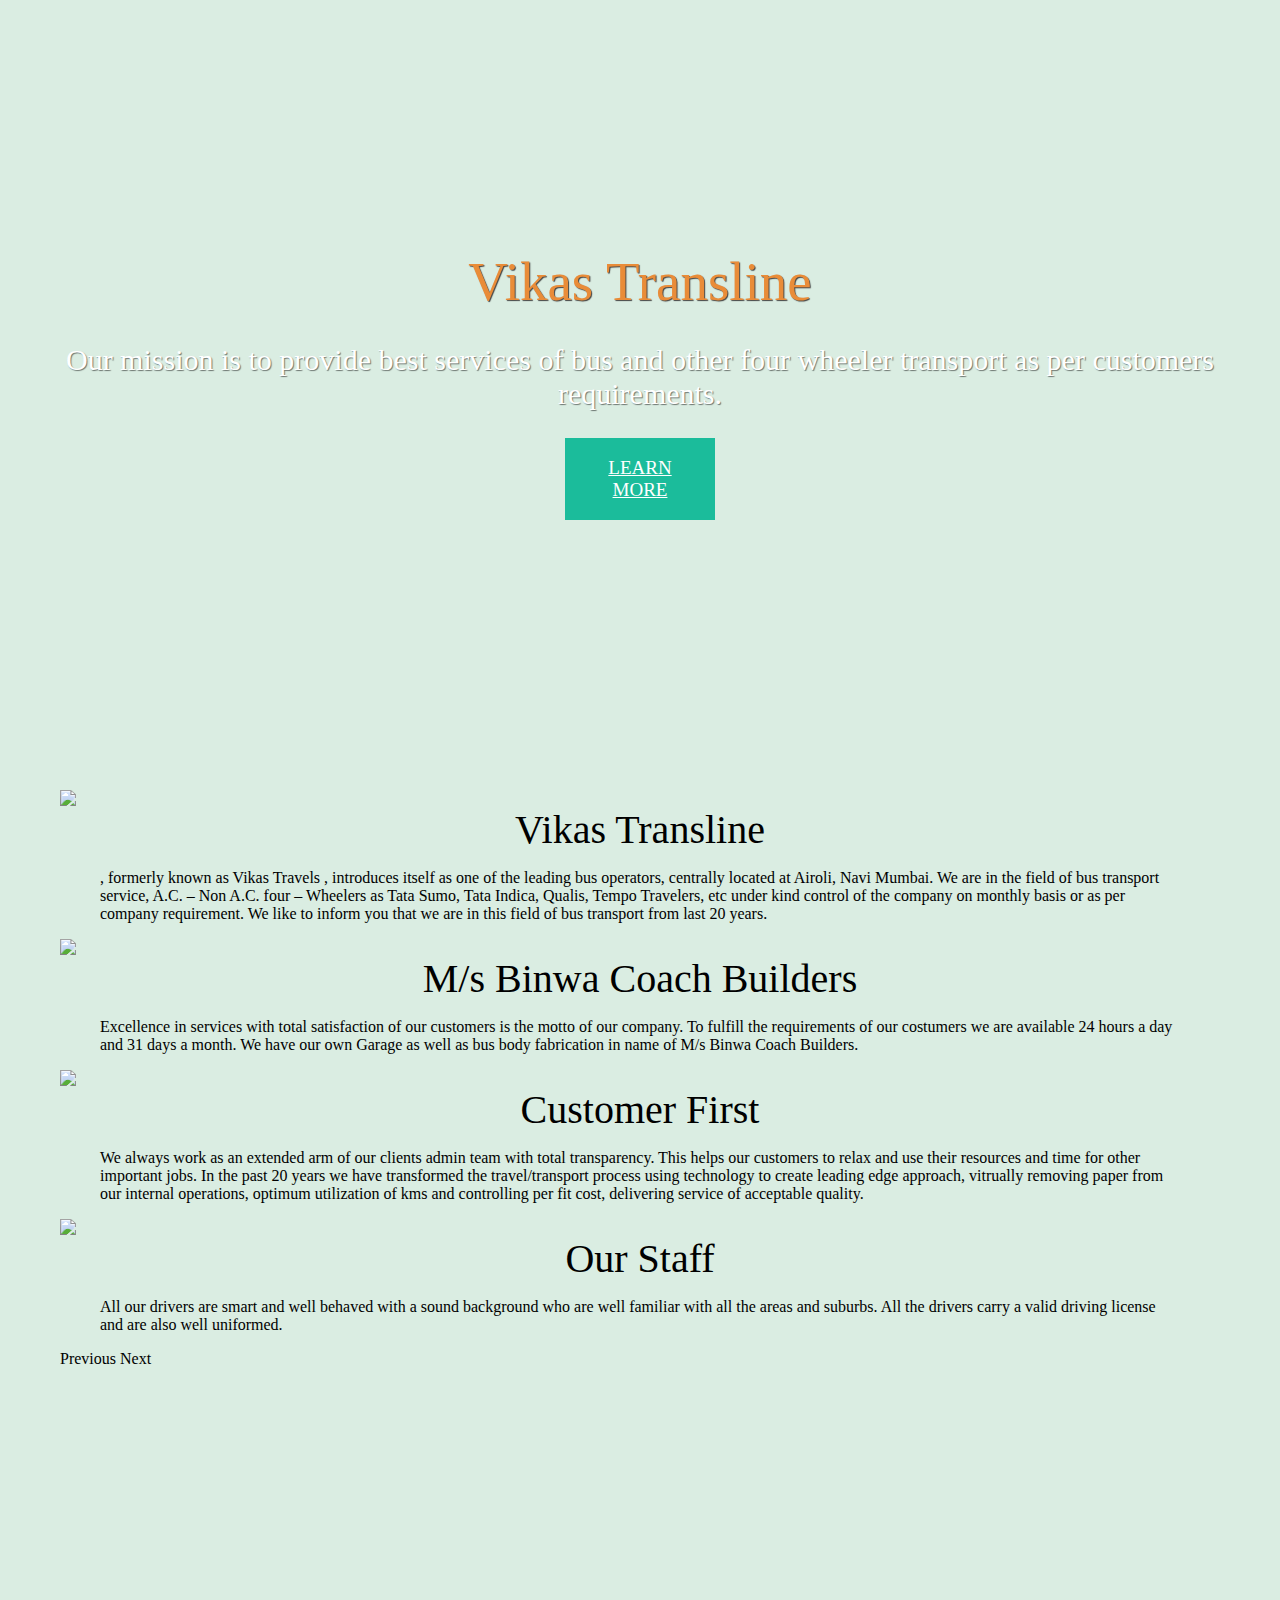
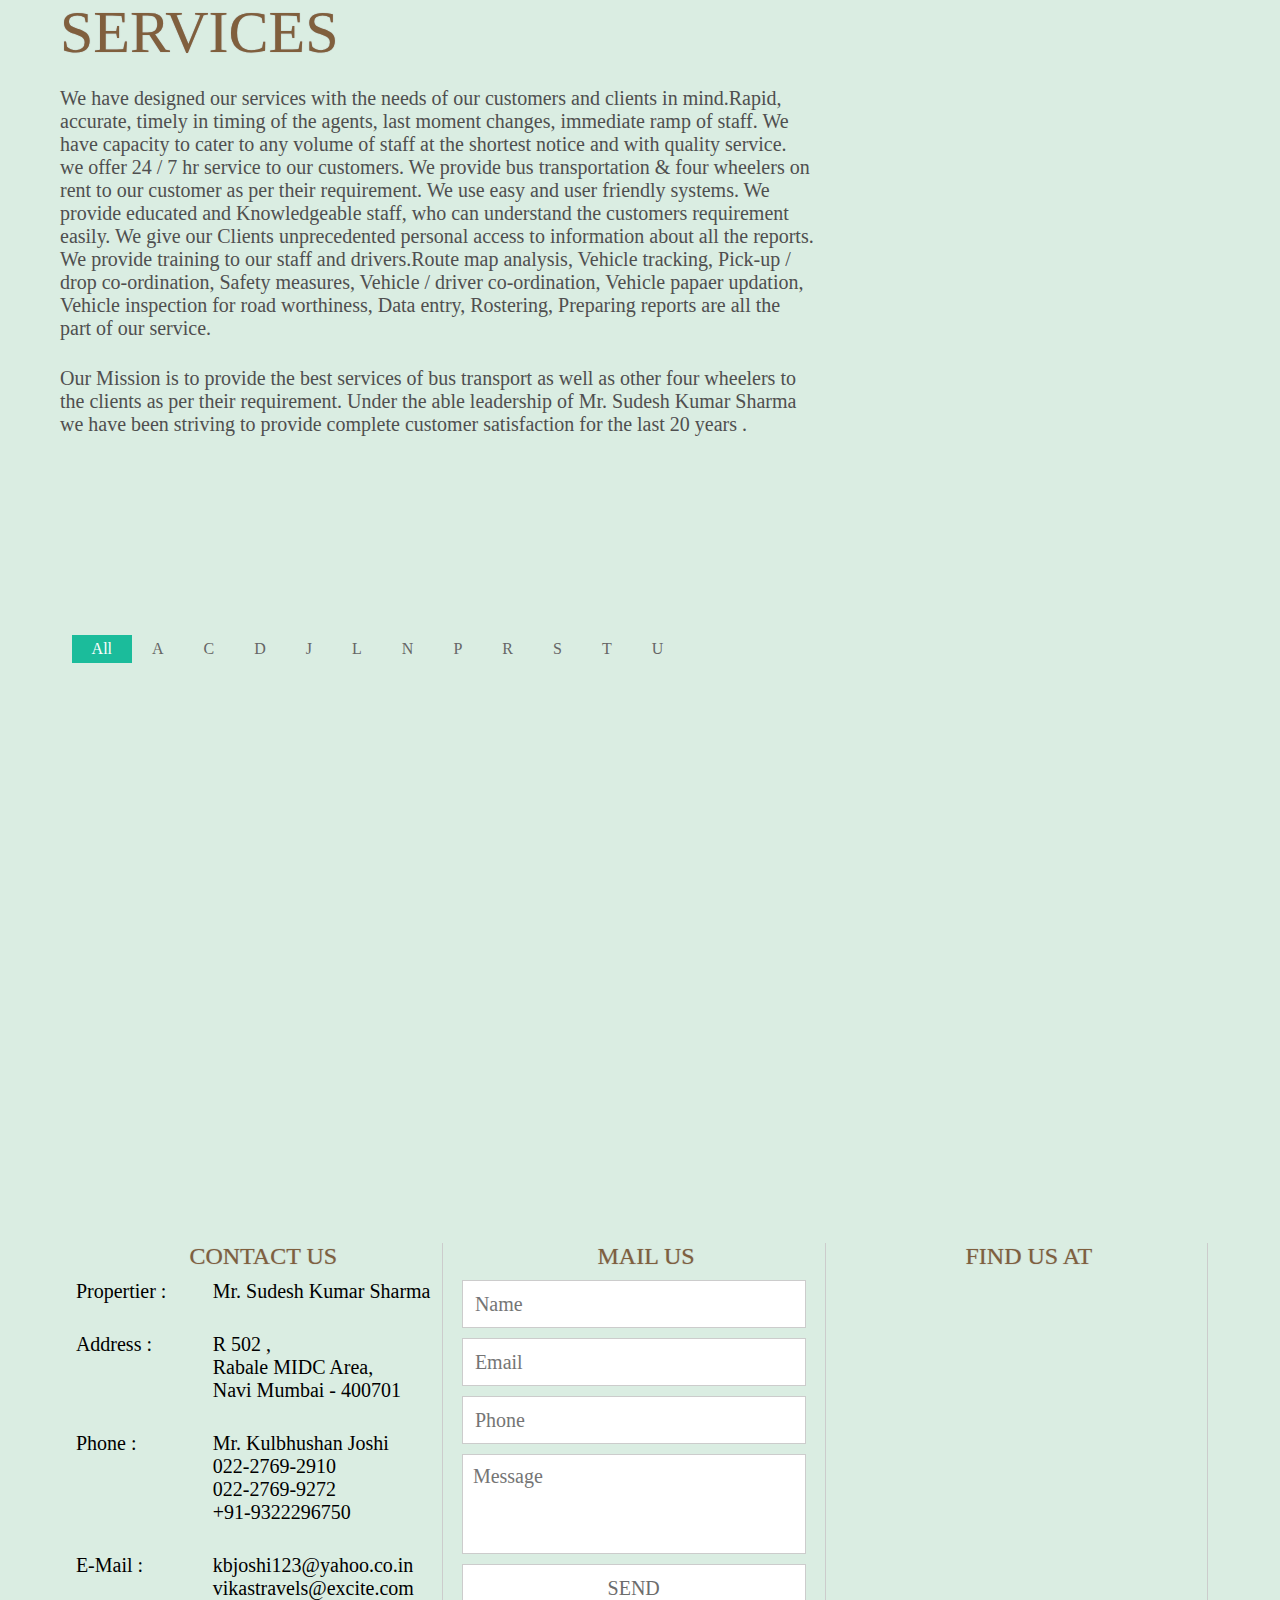
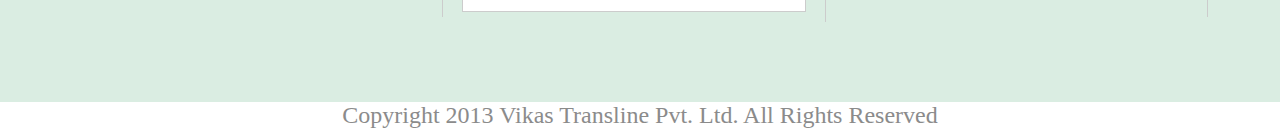
==== index.html @ edf6d60e "header changes" ====
<html lang="en">
<head>
	<meta http-equiv="Content-Type" content="text/html; charset=utf-8" />
		<title>Vikas Transline</title>
		<link rel="stylesheet" type="text/css" href="css/style.css"/>
		
		<!-- LOADING CSS -->
		<link rel="shortcut icon" href="img/logo.gif">       
		<link rel="stylesheet" type="text/css" href="css/demo.css" />
		<link rel="stylesheet" type="text/css" href="css/style_slider.css" />
		<link rel="stylesheet" type="text/css" href="css/custom.css" />

		<!-- LOADING JS -->
		<script type="text/javascript" src="js/jquery-1.10.2.min.js"></script>
		<script type="text/javascript" src="js/modernizr.custom.79639.js"></script>
		<noscript>
		<link rel="stylesheet" type="text/css" href="css/styleNoJS.css" />
		</noscript>
		<script type="text/javascript" src="js/jquery.easing.min.js"></script>	
		<script type="text/javascript" src="js/jquery.mixitup.min.js"></script>
	       	<script> 
			// <!----- JQUERY FOR SLIDING NAVIGATION --->   
			$(document).ready(function() {
				$('#header nav a').click(function () {
					$('#header nav a.active').removeClass('active');
					$(this).addClass('active');
				});
			  $('a[href*=#]').each(function() {
			    if (location.pathname.replace(/^\//,'') == this.pathname.replace(/^\//,'')
			    && location.hostname == this.hostname
			    && this.hash.replace(/#/,'') ) {
			      var $targetId = $(this.hash), $targetAnchor = $('[name=' + this.hash.slice(1) +']');
			      var $target = $targetId.length ? $targetId : $targetAnchor.length ? $targetAnchor : false;
			       if ($target) {
			         var targetOffset = $target.offset().top;

			 // JQUERY CLICK FUNCTION REMOVE AND ADD CLASS "ACTIVE" + SCROLL TO THE #DIV
			         $(this).click(function() {
			            $("#nav li a").removeClass("active");
			            $(this).addClass('active');
			           $('html, body').animate({scrollTop: targetOffset}, 1000);
			           return false;
			         });
			      }
			    }
			  });
			});
		</script>
	      	
	      	<script type="text/javascript">
			$(function () {	
				var filterList = {
					init: function () {
						// MixItUp plugin
						// http://mixitup.io
						$('#portfoliolist').mixitup({
							targetSelector: '.portfolio',
							filterSelector: '.filter',
							effects: ['fade'],
							easing: 'snap',
							// call the hover effect
							onMixEnd: filterList.hoverEffect()
						});				
					},
					hoverEffect: function () {
						// Simple parallax effect
						$('#portfoliolist .portfolio').hover(
							function () {
								$(this).find('.label').stop().animate({bottom: 0}, 200, 'easeOutQuad');
								$(this).find('img').stop().animate({top: -30}, 500, 'easeOutQuad');				
							},
							function () {
								$(this).find('.label').stop().animate({bottom: -50}, 200, 'easeInQuad');
								$(this).find('img').stop().animate({top: 0}, 300, 'easeOutQuad');
							}		
						);				
					}
				};
				// Run the show!
				filterList.init();		
			});	
		</script>
		<script type="text/javascript">
		$('document').ready(function($) {
		  $(window).scroll(function () { 
		  	console.log('scrolltop');
				    if ($(this).scrollTop() < 600) {
				      $('#header').hide();
				    } else {
				      $('#header').fadeIn('fast');
				    }
				  });
		});
		</script>

</head>

<body>
<header id="header">	 
	<nav id="nav">
	    <ul>
	    <li><a href="#slide1" title="Home" >HOME</li>
	    <li><a href="#slide2" title="About Us" >ABOUT</a></li>
	    <li><a href="#slide3" title="Services">SERVICES</a></li>
	    <li><a href="#slide4" title="Our Clients">OUR CLIENTS</a></li>
	    <li><a href="#copyright" title="Contact Us">CONTACT US</a></li>
	    </ul>
	</nav>

	<div id="follow"><a href="https://www.facebook.com/h2omollo" target="_blank"><img src="img/facebook-4-32.png"/></a>
		<a href="https://www.twitter.com/h2omowater" target="_blank"><img src="img/twitter-4-32.png"/></a>
		<a href="http://www.instagram.com/h2omowater" target="_blank"><img src="img/instagram-4-32.png"/></a>
	</div>
	
	</header>
	<div id="slide1">
		<div class="content">
			<div class="text">
			<h1>Vikas Transline</h1>
			<p>Our mission is to provide best services of bus and other four wheeler transport as per customers requirements.</p>
			<a href="#" class="da-link">Learn more</a>
			<a href="#slide2" class="scroll"><span class="da-img"> </span> </a>			
			</div>
		</div> 
    </div> 
	
	<div id="slide2">
		<div class="content">
		            <div id="slider" class="sl-slider-wrapper">

				<div class="sl-slider">
				
					<div class="sl-slide bg-1" data-orientation="horizontal" data-slice1-rotation="-25" data-slice2-rotation="-25" data-slice1-scale="2" data-slice2-scale="2">
						<div class="sl-slide-inner">
							<div class="deco"><img src="img/slides/1.jpg"></div>
							<h2>Vikas Transline</h2>
							<blockquote><p>, formerly known as Vikas Travels , introduces itself as one of the leading bus operators, centrally located at Airoli, Navi Mumbai. We are in the field of bus transport service, A.C. – Non A.C. four – Wheelers as Tata Sumo, Tata Indica, Qualis, Tempo Travelers, etc under kind control of the company on monthly basis or as per company requirement. We like to inform you that we are in this field of bus transport from last 20 years.</p></blockquote>
						</div>
					</div>
					
					<div class="sl-slide bg-2" data-orientation="vertical" data-slice1-rotation="10" data-slice2-rotation="-15" data-slice1-scale="1.5" data-slice2-scale="1.5">
						<div class="sl-slide-inner">
							<div class="deco"><img src="img/slides/2.jpg"></div>
							<h2>M/s Binwa Coach Builders</h2>
							<blockquote><p>Excellence in services with total satisfaction of our customers is the motto of our company. To fulfill the requirements of our costumers we are available 24 hours a day and 31 days a month. We have our own Garage as well as bus body fabrication in name of M/s Binwa Coach Builders.</p></blockquote>
						</div>
					</div>
					
					<div class="sl-slide bg-3" data-orientation="horizontal" data-slice1-rotation="3" data-slice2-rotation="3" data-slice1-scale="2" data-slice2-scale="1">
						<div class="sl-slide-inner">
							<div class="deco"><img src="img/slides/3.jpg"></div>
							<h2>Customer First</h2>
							<blockquote><p>We always work as an extended arm of our clients admin team with total transparency. This helps our customers to relax and use their resources and time for other important jobs. In the past 20 years we have transformed the travel/transport process using technology to create leading edge approach, vitrually removing paper from our internal operations, optimum utilization of kms and controlling per fit cost, delivering service of acceptable quality.</p></blockquote>
						</div>
					</div>
					
					<div class="sl-slide bg-4" data-orientation="vertical" data-slice1-rotation="-5" data-slice2-rotation="25" data-slice1-scale="2" data-slice2-scale="1">
						<div class="sl-slide-inner">
							<div class="deco"><img src="img/slides/4.jpg"></div>
							<h2>Our Staff</h2>
							<blockquote><p>All our drivers are smart and well behaved with a sound background who are well familiar with all the areas and suburbs. All the drivers carry a valid driving license and are also well uniformed.</p></blockquote>
						</div>
					</div>
					
				</div><!-- /sl-slider -->
				
				<nav id="nav-arrows" class="nav-arrows">
					<span class="nav-arrow-prev">Previous</span>
					<span class="nav-arrow-next">Next</span>
				</nav>

				<nav id="nav-dots" class="nav-dots">
					<span class="nav-dot-current"></span>
					<span></span>
					<span></span>
					<span></span>
				</nav>

			</div><!-- /slider-wrapper -->	   	

		</div> 
		<a href="#slide3" class="scroll"><span class="da-img down-link"> </span> </a>
	</div>	
	
	<div id="slide3">
		<div class="content">
			<div class="text">
				<h2>SERVICES</h2>
				<p>We have designed our services with the needs of our customers and clients in mind.Rapid, accurate, timely in timing of the agents, last moment changes, immediate ramp of staff. We have capacity to cater to any volume of staff at the shortest notice and with quality service. we offer 24 / 7 hr service to our customers. We provide bus transportation & four wheelers on rent to our customer as per their requirement. We use easy and user friendly systems. We provide educated and Knowledgeable staff, who can understand the customers requirement easily. We give our Clients unprecedented personal access to information about all the reports. We provide training to our staff and drivers.Route map analysis, Vehicle tracking, Pick-up / drop co-ordination, Safety measures, Vehicle / driver co-ordination, Vehicle papaer updation, Vehicle inspection for road worthiness, Data entry, Rostering, Preparing reports are all the part of our service. 
				</p>
				<p>Our Mission is to provide the best services of bus transport as well as other four wheelers to the clients as per their requirement. Under the able leadership of Mr. Sudesh Kumar Sharma we have been striving to provide complete customer satisfaction for the last 20 years . 
				</p>
			</div>
              	   	<div class="image">
			</div>
    </div> 
    		<a href="#slide4" class="scroll"><span class="da-img down-link"> </span> </a>
	</div>
	
	<div id="slide4">
		<div class="content">
			<ul id="filters" class="clearfix">
				<li><span class="filter active" data-filter="A C D J L N P R S T U">All</span></li>
				<li><span class="filter" data-filter="A">A</span></li>
				<li><span class="filter" data-filter="C">C</span></li>
				<li><span class="filter" data-filter="D">D</span></li>
				<li><span class="filter" data-filter="J">J</span></li>
				<li><span class="filter" data-filter="L">L</span></li>
				<li><span class="filter" data-filter="N">N</span></li>
				<li><span class="filter" data-filter="P">P</span></li>
				<li><span class="filter" data-filter="R">R</span></li>
				<li><span class="filter" data-filter="S">S</span></li>
				<li><span class="filter" data-filter="T">T</span></li>
				<li><span class="filter" data-filter="U">U</span></li>
			</ul>
			<div id="portfoliolist">
				<div class="portfolio A" data-cat="A">
					<div class="portfolio-wrapper">						<img src="img/logo/4.jpg" alt="" />
						<div class="label">
							<div class="label-text">
								<a class="text-title">ANS Soft Technologies Pvt. Ltd.</a>
								<span class="text-category">Mahape</span>	
							</div>
							<div class="label-bg"></div>
						</div>
					</div>
				</div>
				<div class="portfolio C" data-cat="C">
					<div class="portfolio-wrapper">			
						<img src="img/logo/coromandel.jpg" alt="" />
						<div class="label">
							<div class="label-text">
								<a class="text-title">Coromandel Fertiliser Ltd.</a>
								<span class="text-category">Mahape</span>	
							</div>
							<div class="label-bg"></div>
						</div>
					</div>
				</div>
				<div class="portfolio C" data-cat="C">
					<div class="portfolio-wrapper">			
						<img src="img/logo/color.jpg" alt="" />
						<div class="label">
							<div class="label-text">
								<a class="text-title">Colour Chem. Ltd.</a>
								<span class="text-category">Thane</span>
							</div>
							<div class="label-bg"></div>
						</div>
					</div>
				</div>
				<div class="portfolio C" data-cat="C">
					<div class="portfolio-wrapper">			
						<img src="img/logo/caliber.jpg" alt="" />
						<div class="label">
							<div class="label-text">
								<a class="text-title">Calibar Point Ltd.</a>
								<span class="text-category">Mahape</span>	
							</div>
							<div class="label-bg"></div>
						</div>
					</div>
				</div>
				<div class="portfolio D" data-cat="D">
					<div class="portfolio-wrapper">			
						<img src="img/logo/dav.jpg" alt="" />
						<div class="label">
							<div class="label-text">
								<a class="text-title">D. A. V. Public School</a>
								<span class="text-category">Airoli</span>	
							</div>
							<div class="label-bg"></div>
						</div>
					</div>
				</div>
				<div class="portfolio D" data-cat="D">
					<div class="portfolio-wrapper">			
						<img src="img/logo/dav.jpg" alt="" />
						<div class="label">
							<div class="label-text">
								<a class="text-title">D. A. V. Public School</a>
								<span class="text-category">Mulund</span>	
							</div>
							<div class="label-bg"></div>
						</div>
					</div>
				</div>
				<div class="portfolio D" data-cat="D">
					<div class="portfolio-wrapper">			
						<img src="img/logo/dna.jpg" alt="" />
						<div class="label">
							<div class="label-text">
								<a class="text-title">DNA</a>
								<span class="text-category">Mahape</span>
							</div>
							<div class="label-bg"></div>
						</div>
					</div>
				</div>
				<div class="portfolio J" data-cat="J">
					<div class="portfolio-wrapper">			
						<img src="img/logo/jnpt.jpg" alt="" />
						<div class="label">
							<div class="label-text">
								<a class="text-title">JNPT</a>
								<span class="text-category">JNPT</span>
							</div>
							<div class="label-bg"></div>
						</div>
					</div>
				</div>
				<div class="portfolio L" data-cat="L">
					<div class="portfolio-wrapper">			
						<img src="img/logo/lt.jpg" alt="" />
						<div class="label">
							<div class="label-text">
								<a class="text-title">L & T Ltd.</a>
								<span class="text-category">Powai</span>
							</div>
							<div class="label-bg"></div>
						</div>
					</div>
				</div>
				<div class="portfolio N" data-cat="N">
					<div class="portfolio-wrapper">			
						<img src="img/logo/nelito.jpg" alt="" />
						<div class="label">
							<div class="label-text">
								<a class="text-title">Nelito Systems Ltd.</a>
								<span class="text-category">Nelito</span>
							</div>
							<div class="label-bg"></div>
						</div>
					</div>
				</div>
				<div class="portfolio P" data-cat="P">
					<div class="portfolio-wrapper">			
						<img src="img/logo/patni.jpg" alt="" />
						<div class="label">
							<div class="label-text">
								<a class="text-title">Patni Computer Systems Ltd.</a>
								<span class="text-category">Navi Mumbai</span>
							</div>
							<div class="label-bg"></div>
						</div>
					</div>
				</div>
				<div class="portfolio P" data-cat="P">
					<div class="portfolio-wrapper">			
						<img src="img/logo/patni.jpg" alt="" />
						<div class="label">
							<div class="label-text">
								<a class="text-title">Patni Computer Systems Ltd.</a>
								<span class="text-category">Seepz</span>
							</div>
							<div class="label-bg"></div>
						</div>
					</div>
				</div>
				<div class="portfolio P" data-cat="P">
					<div class="portfolio-wrapper">			
						<img src="img/logo/plastica.jpg" alt="" />
						<div class="label">
							<div class="label-text">
								<a class="text-title">Plastica Industries</a>
								<span class="text-category">Rabale</span>
							</div>
							<div class="label-bg"></div>
						</div>
					</div>
				</div>
				<div class="portfolio P" data-cat="P">
					<div class="portfolio-wrapper">			
						<img src="img/logo/panacea.jpg" alt="" />
						<div class="label">
							<div class="label-text">
								<a class="text-title">Panacea Biotec Ltd. “Grand”</a>
								<span class="text-category">Mahape</span>
							</div>
							<div class="label-bg"></div>
						</div>
					</div>
				</div>
				<div class="portfolio P" data-cat="P">
					<div class="portfolio-wrapper">			
						<img src="img/logo/piramal.jpg" alt="" />
						<div class="label">
							<div class="label-text">
								<a class="text-title">Piramal Health Care Centre</a>
								<span class="text-category">Mulund</span>
							</div>
							<div class="label-bg"></div>
						</div>
					</div>
				</div>
				<div class="portfolio R" data-cat="R">
					<div class="portfolio-wrapper">			
						<img src="img/logo/rli.jpg" alt="" />
						<div class="label">
							<div class="label-text">
								<a class="text-title">Reliance Life Insurance Co. Ltd.</a>
								<span class="text-category">Mahape</span>
							</div>
							<div class="label-bg"></div>
						</div>
					</div>
				</div>
				<div class="portfolio S" data-cat="S">
					<div class="portfolio-wrapper">			
						<img src="img/logo/shalimar.jpg" alt="" />
						<div class="label">
							<div class="label-text">
								<a class="text-title">Shalimar Industries</a>
								<span class="text-category">Rabale</span>
							</div>
							<div class="label-bg"></div>
						</div>
					</div>
				</div>
				<div class="portfolio T" data-cat="T">
					<div class="portfolio-wrapper">			
						<img src="img/logo/tcs.jpg" alt="" />
						<div class="label">
							<div class="label-text">
								<a class="text-title">Tata Consultancy Services</a>
								<span class="text-category">Borivali</span>
							</div>
							<div class="label-bg"></div>
						</div>
					</div>
				</div>
				<div class="portfolio U" data-cat="U">
					<div class="portfolio-wrapper">			
						<img src="img/logo/uhde.jpg" alt="" />
						<div class="label">
							<div class="label-text">
								<a class="text-title">Uhde India</a>
								<span class="text-category">Vikhroli</span>
							</div>
							<div class="label-bg"></div>
						</div>
					</div>
				</div>
			</div>
		</div>
		    		<a href="#copyright" class="scroll"><span class="da-img down-link"> </span> </a>	
	</div>		

	<div id="slide5">
		<div class="content">
			<div class="text">
				<div class="col-three">
		        			<h2><span id="contact"></span> CONTACT US</h2>
			                          <div class="table">
			                              <div class="row">
			                                   <div class="col-40 col"><span id="profile"></span> Propertier : </div>
			                                   <div class="col-60 col">Mr. Sudesh Kumar Sharma</div>
			                              </div>
			                              <div class="row gap">
			                                   <div class="col-40 col"><span id="address"></span> Address : </div>
			                                   <div class="col-60 col">R 502 ,</div>
			                              </div>
			                              <div class="row">
			                                   <div class="col col-60 pull-right">Rabale MIDC Area,</div>
			                              </div>
			                              <div class="row">
			                                   <div class="col col-60 pull-right">Navi Mumbai - 400701</div>
			                              </div>
			                              <div class="row gap">
			                                   <div class="col col-40"><span id="phone"></span> Phone :</div>  
			                                   <div class="col col-60">Mr. Kulbhushan Joshi</div>
			                              </div>     
			                              <div class="row">
			                                   <div class="col col-60 pull-right"><span></span>022-2769-2910</div>
			                              </div>
			                              <div class="row">
			                                   <div class="col col-60 pull-right"><span></span>022-2769-9272</div>
			                              </div>
			                              <div class="row">
			                                   <div class="col col-60 pull-right"><span></span>+91-9322296750</div>
			                              </div>
			                              <div class="row gap">
			                                   <div class="col col-40"><span id="email"></span> E-Mail : </div>
			                                   <div class="col col-60"><span></span>kbjoshi123@yahoo.co.in</div>
			                              </div>
			                              <div class="row">
			                                   <div class="col col-60 pull-right"><span></span>vikastravels@excite.com</div>
			                              </div>
			                         </div>
				</div>
				<div class="col-three">
					<form action="#" method="POST" id="contact">       	
						<div class="personal-details">
				        			<h2><span id="mail"></span> MAIL US</h2>
				        			<div class="row"><input id="name" type="name" required="required" autocomplete="off" placeholder="Name"/></div>
							<div class="row"><input id="mail" type="email" required="required" autocomplete="off" placeholder="Email"/></div> 	
							<div class="row"><input id="phone" type="textbox" autocomplete="off" placeholder="Phone"/></div>
							<div class="row"><textarea placeholder="Message" required="required" id="mssg" autocomplete="off"></textarea></div>
				    			<div class="row"><input type="submit" value="SEND"/></div> 	
						</div>
				    	</form>   
				</div>
				<div class="col-three">
		        			<h2><span id="map"></span> FIND US AT</h2>
        			                                 <iframe height="325px" width="90%" frameborder="0" scrolling="no" marginheight="0" marginwidth="0" style="margin-left:5%;margin-top:10px" src="https://maps.google.com/maps?f=q&amp;source=s_q&amp;hl=en&amp;q=vikas+travel&amp;ie=UTF8&amp;t=m&amp;sll=19.159078,73.000208&amp;sspn=0.002873,0.005284&amp;st=106409184642993523993&amp;rq=1&amp;ev=zi&amp;split=1&amp;hq=vikas+travel&amp;hnear=&amp;ll=19.16483,73.000417&amp;spn=0.019458,0.027466&amp;z=15&amp;iwloc=A&amp;output=embed"></iframe>
				</div>
			</div>
		</div> 

        		<a href="#slide1" class="scroll"><span class="up-link"> </span> </a>
	</div>	  
<footer id="copyright"><a>
	Copyright 2013 Vikas Transline Pvt. Ltd. All Rights Reserved</a>
</footer>
		<script type="text/javascript" src="js/jquery.ba-cond.min.js"></script>
		<script type="text/javascript" src="js/jquery.slitslider.js"></script>
		<script type="text/javascript">	
			$(function() {
			
				var Page = (function() {

					var $navArrows = $( '#nav-arrows' ),
						$nav = $( '#nav-dots > span' ),
						slitslider = $( '#slider' ).slitslider( {
							onBeforeChange : function( slide, pos ) {

								$nav.removeClass( 'nav-dot-current' );
								$nav.eq( pos ).addClass( 'nav-dot-current' );

							}
						} ),

						init = function() {

							initEvents();
							
						},
						initEvents = function() {

							// add navigation events
							$navArrows.children( ':last' ).on( 'click', function() {

								slitslider.next();
								return false;

							} );

							$navArrows.children( ':first' ).on( 'click', function() {
								
								slitslider.previous();
								return false;

							} );

							$nav.each( function( i ) {
							
								$( this ).on( 'click', function( event ) {
									
									var $dot = $( this );
									
									if( !slitslider.isActive() ) {

										$nav.removeClass( 'nav-dot-current' );
										$dot.addClass( 'nav-dot-current' );
									
									}
									
									slitslider.jump( i + 1 );
									return false;
								
								} );
								
							} );

						};

						return { init : init };

				})();

				Page.init();

				/**
				 * Notes: 
				 * 
				 * example how to add items:
				 */

				/*
				
				var $items  = $('<div class="sl-slide sl-slide-color-2" data-orientation="horizontal" data-slice1-rotation="-5" data-slice2-rotation="10" data-slice1-scale="2" data-slice2-scale="1"><div class="sl-slide-inner bg-1"><div class="sl-deco" data-icon="t"></div><h2>some text</h2><blockquote><p>bla bla</p><cite>Margi Clarke</cite></blockquote></div></div>');
				
				// call the plugin's add method
				ss.add($items);

				*/
			
			});
		</script>

<script type="text/javascript">
$(document).ready(function(){
	$('.message').children("textarea").keydown(function(event) {
    if (event.keyCode == 13) {
    	var filter = /^([a-zA-Z0-9_\.\-])+\@(([a-zA-Z0-9\-])+\.)+([a-zA-Z0-9]{2,4})+$/;
    	var email = document.getElementById('mail');
    	if (filter.test(email.value)) {
        $(this.form).submit()
        return false;
     }
     else alert("Invalid e-mail");}
     	});
$('#contact').submit(function(event) {
event.preventDefault();

var name=$('#name').val();
var mail=$('#mail').val();
var phone=$('#phone').val();
var mssg=$('#mssg').val();

var postdata={
	'name':name,
	'mail':mail,
	'phone':phone,
	'mssg':mssg
};

$.ajax({
	url: 'php/contact.php',
	type: 'POST',
	data: postdata,
	success: function(data){
		alert(data);
	},
	error: function(){
		alert('error');
	},
});

});
});

</script>
</body>
</html>
---- css/style.css ----
@font-face
{
font-family:mainFont;
src: url('../font/GeosansLight.ttf');     
} 
@font-face
{
  font-family: 'icomoon';
  src:url('icomoon/icomoon.eot?-4wr1dg');
  src:url('icomoon/icomoon.eot?#iefix-4wr1dg') format('embedded-opentype'),
    url('icomoon/icomoon.woff?-4wr1dg') format('woff'),
    url('icomoon/icomoon.ttf?-4wr1dg') format('truetype'),
    url('icomoon/icomoon.svg?-4wr1dg#icomoon') format('svg');
  font-weight:normal;
  font-style:normal;
  -webkit-font-smoothing: subpixel-antialiased;
  -moz-osx-font-smoothing: grayscale;
  text-rendering:optimizeLegibility;
  }
span#profile:before{
  content: '\e040';
  font-family: 'icomoon';
  font-size:14px;
}
span#address:before{
  content: '\e054';
  font-family: 'icomoon';
  font-size:14px;
}
span#phone:before{
  content: '\e004';
  font-family: 'icomoon';
  font-size:14px;
}
span#email:before{
  content: '\e028';
  font-family: 'icomoon';
  font-size:14px;
}
span#contact:before{
  content: '\e040';
  font-family: 'icomoon';
}
span#mail:before{
  content: '\e028';
  font-family: 'icomoon';
}
span#map:before{
  content: '\e025';
  font-family: 'icomoon';
}

*{

	font-family: mainFont !important;
	-webkit-font-smoothing: subpixel-antialiased;
	-moz-osx-font-smoothing: grayscale;
     -moz-box-sizing:border-box;
      box-sizing:border-box;
}
body{
	margin: 0;
	padding: 0;
	width: 100%;
}

h1 { 
	font-weight:normal;
	font-size: 55px;
	text-align: center;
	margin: 0;
	padding: 0;
}

h2 {
   font-weight: normal;
   font-size: 40px;
   text-align: center;
   margin: 0;
	padding: 0;
}

h3 {
   font-weight: normal;
   font-size: 16px;
   text-align: center;
   margin: 5px 0;
	padding: 0;
	z-index: 1;
	position: relative;
}

.active{
  color: #fff !important;
  transition : color 0.3s 0.5s;
}

.center { margin: 0 auto; }
.content{ margin: 0 auto; width: 1160px; }
.clear { clear: both; }

.text{
	float: left;
}

.image{
	float: left;
}

#slide1,#slide2,#slide3,#slide4,#slide5,#slide6{
	width: 100%;
	float: left;
	padding: 120px 0px 50px;
     position: relative;
}
#slide1{
	padding: 250px 0px 50px;
	background: url('../img/bg13.jpg') no-repeat #DAEDE2;
	background-position: center;
}
#slide3{
	padding: 130px 0px 80px;
	background: #DAEDE2;

}
#slide4{
	padding: 80px 0px 80px;
	background: #DAEDE2;
    min-height: 600px;
}
#slide5{
	padding: 100px 0px 80px;
	background: #DAEDE2;

}
#slide2{
padding: 100px 0px 100px;
	background: #DAEDE2;
}
#slide6{
	background: #DAEDE2;

}
/*= HEADER & NAVIGATION
--------------------------------------------------------*/

#header { 
	width: 100%; 
	background-image: -moz-linear-gradient(center bottom , rgb(69, 72, 86) 0%, rgb(107, 110, 123) 100%);	
	background-color:#333745; 
	height: 80px; 	
	position: fixed;
	float: left;
	box-shadow: 0px 0px 3px;
	z-index: 2100;
  display: none;
}

#nav { width: 85%; float:left;padding-top: 25px;}
#logo{float: left;background:#333745;margin-left: 50px;z-index: 1;}
#logo a{margin-left: 8px;}
#nav ul{

	list-style: none;
	display: block;
	list-style: none;
	width: 100%;
	height: 100%	
}

#nav li{
	float: left;
	width: 20%;
	text-align: center;
}

#nav li a {color:#77C4D3; font-size: 24px; text-decoration: none; font-family:mainFont; text-align: center;-webkit-font-smoothing: subpixel-antialiased;}

#nav ul li ul li a{
font-size: 24px;	
margin-left: 0px;
padding: 0px;
color:#ccc;
} 
#nav ul li ul li{
margin: 10px auto;
clear: both;
width: 100%;
text-align: center;;
line-height: 16px;
}
#nav ul li ul{
display: none;
padding: 10px;
}

#nav ul li:hover > ul{
	display: block;
	height: 70px;
		background:#333745; 

}


#follow{
	float: right;
	margin-right: 50px;
	margin-top: 10px;
}


/*= FOOTER 
--------------------------------------------------------*/

#copyright  { font-family:mainFont;  font-size: 24px; text-align: center; clear: both;color: #8b8b8b; }
#copyright  a { text-decoration: none; }

/*= SLIDES STYLING
--------------------------------------------------------*/

/*= SLIDE 1
--------------------------------------------------------*/
#slide1 .text ul{
	background: url('../img/bg.png');
	height: 200px;
}

#slide1 .text ul li{

	display: inline-block;
	width: 28%;
	font-size: 30px;
	padding: 50px 21px;
	text-align: center;
	color: #22657D;
	vertical-align: middle;
}
#slide1 .content .text{
width: 100%;
float: left;
height:390px;
}
#slide1 h1{
      color:#e98c38;
     text-shadow:1px 1px 1px #444; 
     filter:dropshadow(color=#444, offx=2 , offy=1); 
}
#slide1 .content .text p{

     margin-bottom: 27px;
     font-size: 30px;
     color: #fff;
     font-family: mainFamily;
     text-align: center;
     text-shadow:1px 1px 1px rgba(0, 0, 0, 0.5);
}

.da-img{
     width: 50px;
     height: 50px;
     display: block;
     margin: 2em auto 1em;
     background: url(../img/buttonimg.png);
     -webkit-transition: all 0.4s ease-in-out;
     -moz-transition: all 0.4s ease-in-out;
     -o-transition: all 0.4s ease-in-out;
     -ms-transition: all 0.4s ease-in-out;
     transition: all 0.4s ease-in-out;
}
.da-img:hover{
     width: 50px;
     height: 50px;
     display: block;
     background: url(../img/buttonimgh.png);
}
 .da-link {
     background-color: #1BBC9B;
     display: block;
     color: #FFF;
     text-transform: uppercase;
     margin: 0 auto;
     width: 13%;
     text-align: center;
     padding: 1em;
     font-size: 19px;
}
 .da-link:hover
{
     background:#01CAA1;
}

/*= SLIDE 2
--------------------------------------------------------*/
#slide2 .content .image{
width: 30%;
float: left;
height: 430px;
margin-top: 15px;
/*border:1px solid #4f4f4f;*/
box-sizing: border-box;
-moz-box-sizing: border-box;

}

#slide2 .content .text{
width: 65%;
float: left;
margin-left:5%; 
}
#slide2 .content .text h2{
text-align: right;
	color: #805F3D;	
	font-size: 60px;
}
#slide2 .content .text p{
	margin-bottom: 27px;
	font-size: 20px;
	color: #4f4f4f;
	font-family: mainFamily;
	text-align: right;
}

.css-slideshow{
  position: relative;
  height: 370px;
  margin: 5em auto .5em auto;
  width: 100%;
}
.css-slideshow figure{
  margin: 0;
  position: absolute;
  width: 100%;
}
.css-slideshow img{
  box-shadow: 0 0 2px #666;
  width: 100%;
}
.css-slideshow figcaption{
  position: absolute;
  bottom: 0;
  color: #fff;
  background: rgba(0,0,0, 0.7);
  font-size: 1.5em;
  padding: 8px 12px;
  opacity: 0;
  transition: opacity .5s;
}
.css-slideshow:hover figure figcaption{
  transition: opacity .5s;
  opacity: 1;
}
.css-slideshow-attr{
  text-align: right;
  font-size: .7em;
  font-style: italic;
  margin:0 auto;
}
.css-slideshow-attr a{
  color: #666;
}
.css-slideshow figure{
  opacity:0;
}
figure:nth-child(1) {
  animation: xfade 20s 15s infinite;
}
figure:nth-child(2) {
  animation: xfade 20s 10s infinite;
}
figure:nth-child(3) {
  animation: xfade 20s 5s infinite;
}
figure:nth-child(4) {
  animation: xfade 20s 0s infinite;
}

@keyframes xfade{
  0%{
    opacity: 1;
  }
  23% {
    opacity:1;
  }
  25%{
    opacity: 0;
  }
  98% {
    opacity:0;
  }
  100% {
    opacity:1;
  }
}
.down-link{
     position: absolute;
     top: 70%;
     left: 95%;
}

/*= SLIDE 3 
--------------------------------------------------------*/
#slide3 .content .image{
width: 30%;
float: left;
height: 430px;
margin-top: 15px;
margin-left:5%; 
/*border:1px solid #4f4f4f;*/
box-sizing: border-box;
-moz-box-sizing: border-box;

}

#slide3 .content .text{
width: 65%;
float: left;
}
#slide3 .content .text h2{
text-align: left;	
	text-shadow: 0px 0px 1px #9c9c9c;
	color: #805F3D;	
	font-size: 60px;
}
#slide3 .content .text p{

	margin-bottom: 27px;
	font-size: 20px;
	color: #4f4f4f;	
	font-family: mainFamily;
	text-align: left;
}
#slide3 .down-link{
  top:80%;
}
/*= SLIDE 4
--------------------------------------------------------*/
#filters {
     margin:1%;
     padding:0;
     list-style:none;
}

     #filters li {
          float:left;
     }
     
     #filters li span {
          display: block;
          padding:5px 20px;        
          text-decoration:none;
          color:#666;
          cursor: pointer;
     }
     
     #filters li span.active {
          background: #1bbc9b;
          color:#fff;
     }
 

 
#portfoliolist .portfolio {
     -webkit-box-sizing: border-box;
     -moz-box-sizing: border-box;
     -o-box-sizing: border-box;
     width:23%;
     margin:1%;
     display:none;
     float:left;
     overflow:hidden;
     box-shadow: 0px 2px 2px #9FADA5;
}

     .portfolio-wrapper {
          overflow:hidden;
          position: relative !important;
          background: #666;
          cursor:pointer;
     }

     .portfolio img {
          max-width:100%;
          position: relative;
          max-height: 100%;
     }
     
     .portfolio .label {
          position: absolute;
          width: 100%;
          height:50px;
          bottom:-50px;
          font-size: 19px;
     }

          .portfolio .label-bg {
               background: #5BC2CE;
               width: 100%;
               height:100%;
               position: absolute;
               top:0;
               left:0;
          }
     
          .portfolio .label-text {
               color:#fff;
               position: relative;
               z-index:500;
               padding:5px 8px;
          }
               
               .portfolio .text-category {
                    display:block;
                    font-size:16px;
               }
#slide4 .down-link{
  top:50%;
}
/*= SLIDE 5 
--------------------------------------------------------*/
#slide5 .content .personal-details{
	float: left;
     width: 100%;
}
#slide5 .text{
     width: 100%;
}
#slide5 .text .col-three{
     width:33%;
     float: left;
     box-sizing:border-box;
     -moz-box-sizing:border-box;    
     border-right: 1px solid #ccc;
     min-height: 374px;
}
#slide5 h2{
text-shadow: 0px 0px 1px #9c9c9c;
color: #805F3D;     
font-size: 24px;
}

#slide5 .content .personal-details .row{
	width: 90%;
	clear: both;
	margin: 10px auto;
}
#slide5 .content .personal-details .row input{
	width:100%;
	vertical-align: middle;
             margin:0 auto;  
}
.row input{
    border: 0.5px solid rgb(204, 204, 204);
padding: 10px 12px;
font-size: 20px;
line-height: 26px;
vertical-align: middle;
background: none repeat scroll 0% 0% rgb(255, 255, 255);
color: #6c6c6c;
}
 
 .row input:focus{
 	background: #C3D4C9;
 }
 .row textarea:focus{
     background: #C3D4C9;
 }

.in-label{
	float: left;
	height: auto;
	width: auto;
	margin-top:8px;
	font-size: 24px;
	color:#fff;
}   
.req{
margin-top: 4px;
}

.req sup{
	color: red;
}

textarea{
width: 100%;
height: 100px;
resize: none;
border: 1px solid rgb(204, 204, 204);
color: #6c6c6c;
font-size: 20px;
padding: 10px;
}

.up-link{
     width: 44px;
     height: 44px;
     display: block;
     background: url(../img/top-move.png);
     -webkit-transition: all 0.4s ease-in-out;
     -moz-transition: all 0.4s ease-in-out;
     -o-transition: all 0.4s ease-in-out;
     -ms-transition: all 0.4s ease-in-out;
     transition: all 0.4s ease-in-out;
     position: absolute;
     top: 80%;
     left: 95%;
}
#slide5 .table{
font-size: 20px;
margin-top: 10px;
}
#slide5 .table .row{
width:100%;
float: left;
}
#slide5 .table .row .col{
float: left;
}
.col-40{
     width: 40%;
}
.col-60{
     width:60%;
}
.col-50{
     width:50%;
}
/*= SLIDE 5 ends 
--------------------------------------------------------*/
.hidden{
display:none;
}
.pull-right{
     float: right !important;
}
.gap{
     margin-top: 30px;
}
.clearfix{
  clear: both;
}
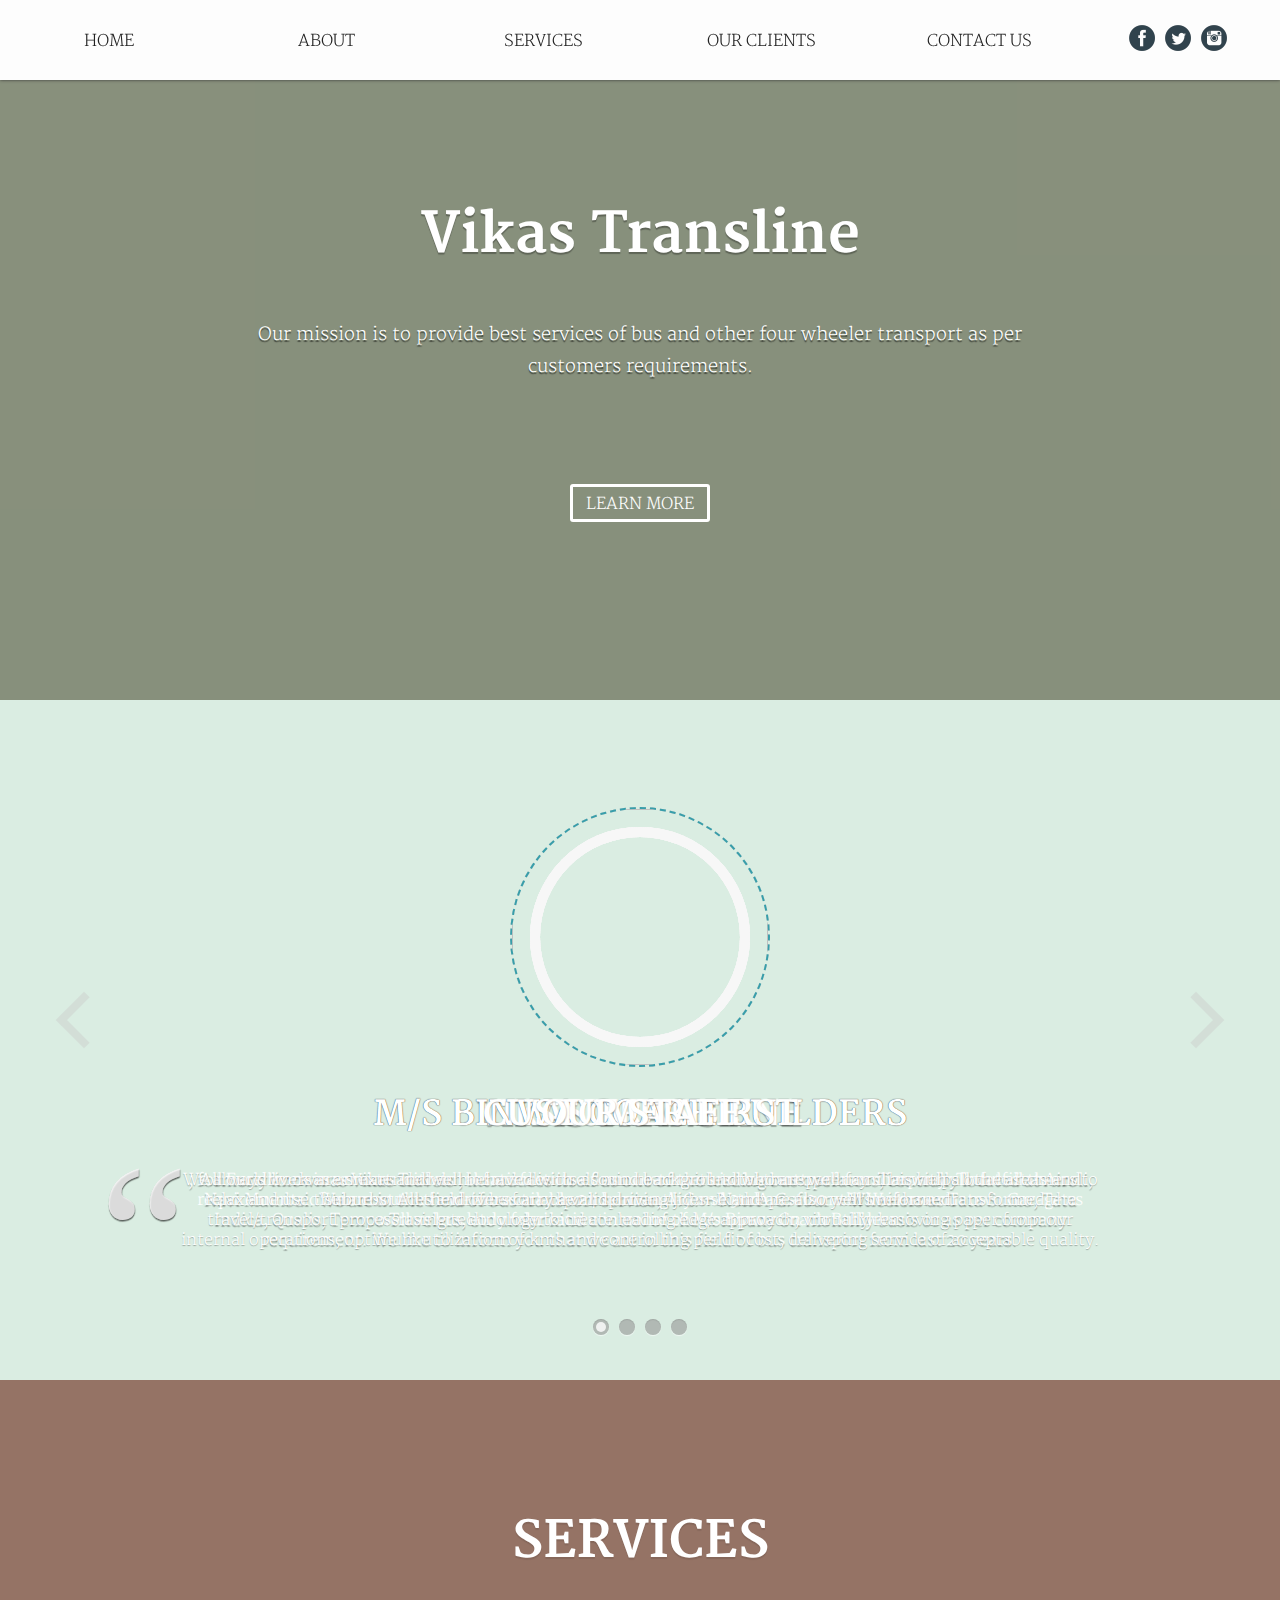
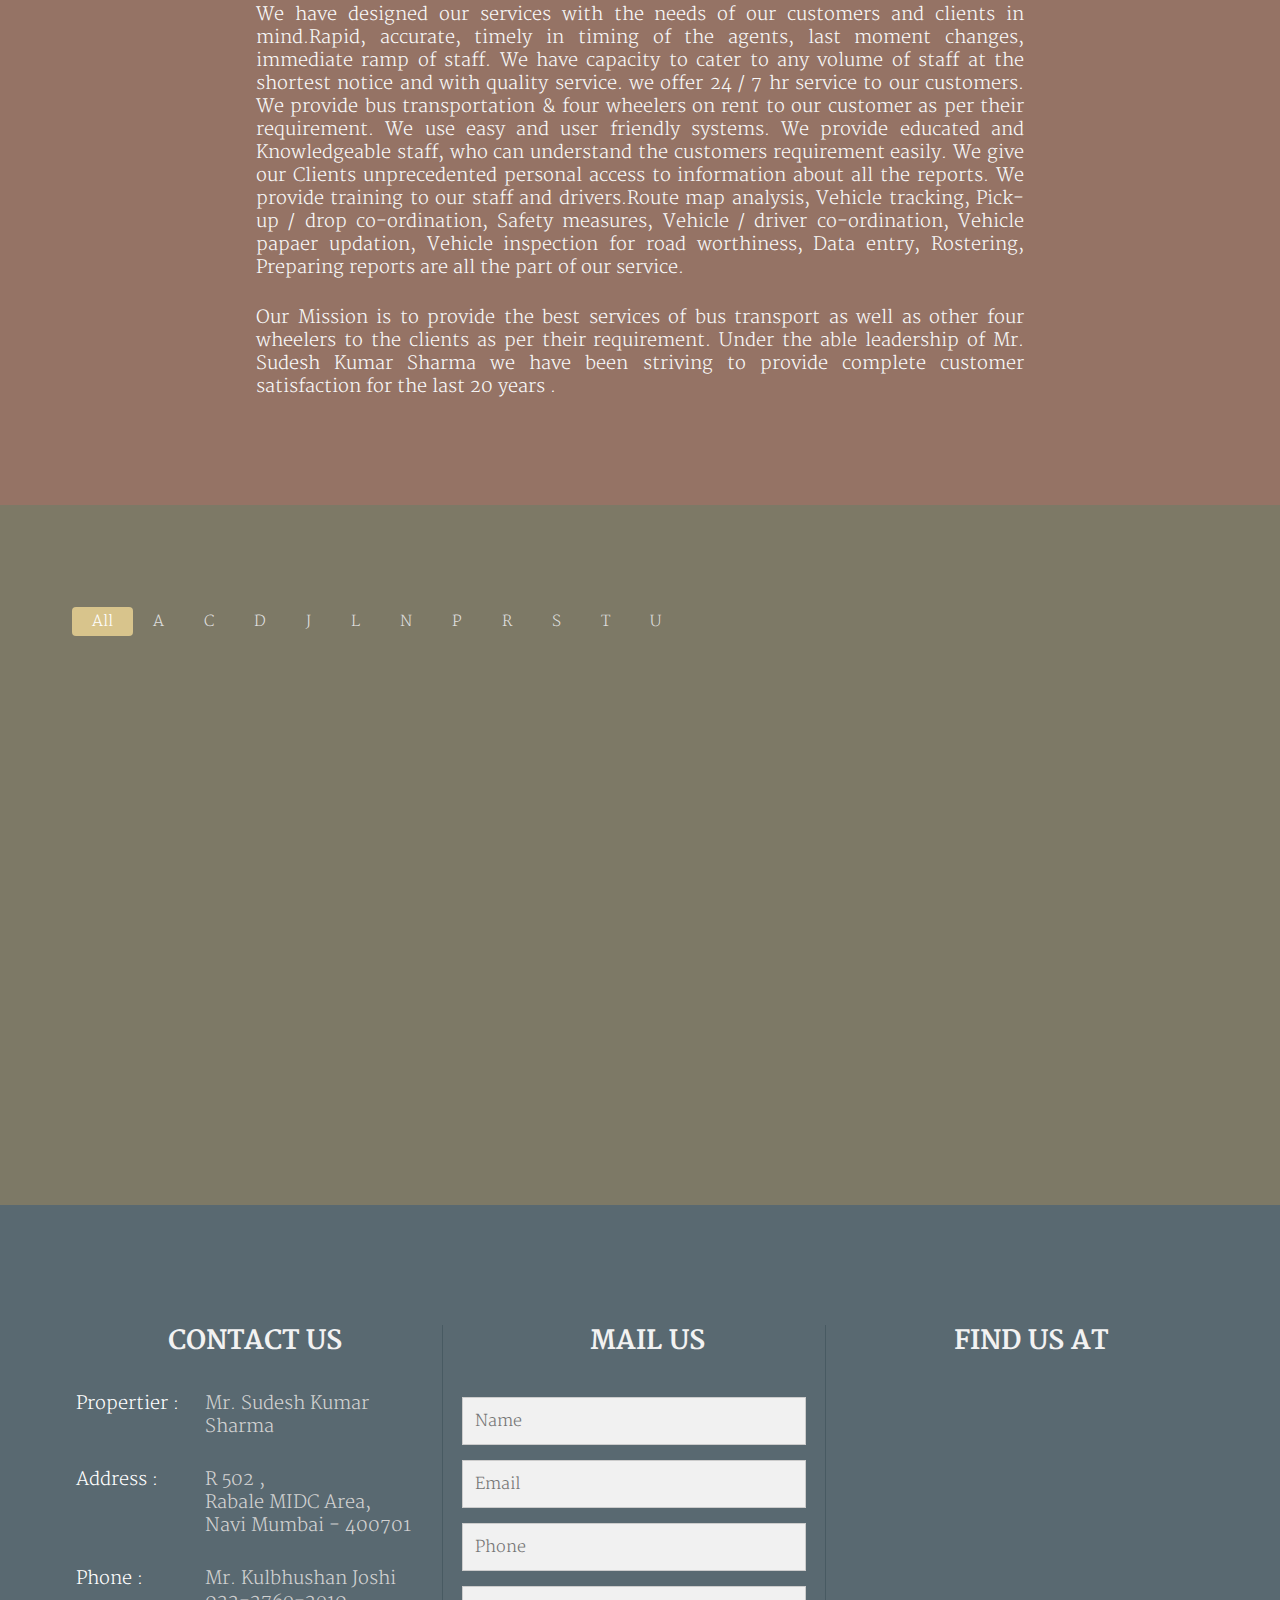
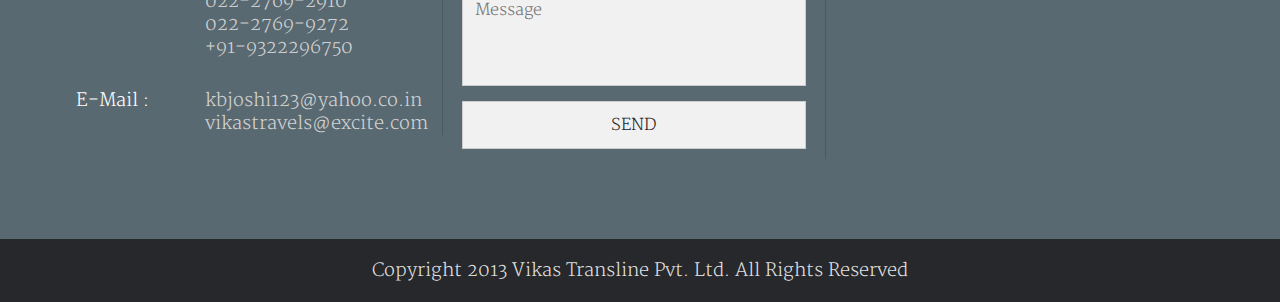
==== commit 6f8938d5: "First Commit" ====
--- a/index.html
+++ b/index.html
@@ -1,97 +1,90 @@
 <html lang="en">
 <head>
 	<meta http-equiv="Content-Type" content="text/html; charset=utf-8" />
-		<title>Vikas Transline</title>
-		<link rel="stylesheet" type="text/css" href="css/style.css"/>
-		
-		<!-- LOADING CSS -->
-		<link rel="shortcut icon" href="img/logo.gif">       
+       <title>Vikas Transline</title>
+	<link rel="stylesheet" type="text/css" href="css/style.css"/>
+	<script type="text/javascript" src="js/jquery-1.10.2.min.js"></script>
+<link rel="shortcut icon" href="img/logo.gif">       
 		<link rel="stylesheet" type="text/css" href="css/demo.css" />
-		<link rel="stylesheet" type="text/css" href="css/style_slider.css" />
-		<link rel="stylesheet" type="text/css" href="css/custom.css" />
-
-		<!-- LOADING JS -->
-		<script type="text/javascript" src="js/jquery-1.10.2.min.js"></script>
+        <link rel="stylesheet" type="text/css" href="css/style_slider.css" />
+        <link rel="stylesheet" type="text/css" href="css/custom.css" />
 		<script type="text/javascript" src="js/modernizr.custom.79639.js"></script>
 		<noscript>
-		<link rel="stylesheet" type="text/css" href="css/styleNoJS.css" />
+			<link rel="stylesheet" type="text/css" href="css/styleNoJS.css" />
 		</noscript>
-		<script type="text/javascript" src="js/jquery.easing.min.js"></script>	
-		<script type="text/javascript" src="js/jquery.mixitup.min.js"></script>
-	       	<script> 
-			// <!----- JQUERY FOR SLIDING NAVIGATION --->   
-			$(document).ready(function() {
-				$('#header nav a').click(function () {
-					$('#header nav a.active').removeClass('active');
-					$(this).addClass('active');
-				});
-			  $('a[href*=#]').each(function() {
-			    if (location.pathname.replace(/^\//,'') == this.pathname.replace(/^\//,'')
-			    && location.hostname == this.hostname
-			    && this.hash.replace(/#/,'') ) {
-			      var $targetId = $(this.hash), $targetAnchor = $('[name=' + this.hash.slice(1) +']');
-			      var $target = $targetId.length ? $targetId : $targetAnchor.length ? $targetAnchor : false;
-			       if ($target) {
-			         var targetOffset = $target.offset().top;
-
-			 // JQUERY CLICK FUNCTION REMOVE AND ADD CLASS "ACTIVE" + SCROLL TO THE #DIV
-			         $(this).click(function() {
-			            $("#nav li a").removeClass("active");
-			            $(this).addClass('active');
-			           $('html, body').animate({scrollTop: targetOffset}, 1000);
-			           return false;
-			         });
-			      }
-			    }
-			  });
-			});
-		</script>
-	      	
-	      	<script type="text/javascript">
-			$(function () {	
-				var filterList = {
-					init: function () {
-						// MixItUp plugin
-						// http://mixitup.io
-						$('#portfoliolist').mixitup({
-							targetSelector: '.portfolio',
-							filterSelector: '.filter',
-							effects: ['fade'],
-							easing: 'snap',
-							// call the hover effect
-							onMixEnd: filterList.hoverEffect()
-						});				
+	<script type="text/javascript" src="js/jquery.easing.min.js"></script>	
+	<script type="text/javascript" src="js/jquery.mixitup.min.js"></script>
+       <script> 
+// <!----- JQUERY FOR SLIDING NAVIGATION --->   
+$(document).ready(function() {
+  $('a[href*=#]').each(function() {
+    if (location.pathname.replace(/^\//,'') == this.pathname.replace(/^\//,'')
+    && location.hostname == this.hostname
+    && this.hash.replace(/#/,'') ) {
+      var $targetId = $(this.hash), $targetAnchor = $('[name=' + this.hash.slice(1) +']');
+      var $target = $targetId.length ? $targetId : $targetAnchor.length ? $targetAnchor : false;
+       if ($target) {
+         var targetOffset = $target.offset().top;
+
+ // JQUERY CLICK FUNCTION REMOVE AND ADD CLASS "ACTIVE" + SCROLL TO THE #DIV
+         $(this).click(function() {
+            $("#nav li a").removeClass("active");
+            $(this).addClass('active');
+           $('html, body').animate({scrollTop: targetOffset}, 1000);
+           return false;
+         });
+      }
+    }
+  });
+
+});
+
+
+</script>
+      	<script type="text/javascript">
+	$(function () {
+		
+		var filterList = {
+		
+			init: function () {
+			
+				// MixItUp plugin
+				// http://mixitup.io
+				$('#portfoliolist').mixitup({
+					targetSelector: '.portfolio',
+					filterSelector: '.filter',
+					effects: ['fade'],
+					easing: 'snap',
+					// call the hover effect
+					onMixEnd: filterList.hoverEffect()
+				});				
+			
+			},
+			
+			hoverEffect: function () {
+			
+				// Simple parallax effect
+				$('#portfoliolist .portfolio').hover(
+					function () {
+						$(this).find('.label').stop().animate({bottom: 0}, 200, 'easeOutQuad');
+						$(this).find('img').stop().animate({top: -30}, 500, 'easeOutQuad');				
 					},
-					hoverEffect: function () {
-						// Simple parallax effect
-						$('#portfoliolist .portfolio').hover(
-							function () {
-								$(this).find('.label').stop().animate({bottom: 0}, 200, 'easeOutQuad');
-								$(this).find('img').stop().animate({top: -30}, 500, 'easeOutQuad');				
-							},
-							function () {
-								$(this).find('.label').stop().animate({bottom: -50}, 200, 'easeInQuad');
-								$(this).find('img').stop().animate({top: 0}, 300, 'easeOutQuad');
-							}		
-						);				
-					}
-				};
-				// Run the show!
-				filterList.init();		
-			});	
-		</script>
-		<script type="text/javascript">
-		$('document').ready(function($) {
-		  $(window).scroll(function () { 
-		  	console.log('scrolltop');
-				    if ($(this).scrollTop() < 600) {
-				      $('#header').hide();
-				    } else {
-				      $('#header').fadeIn('fast');
-				    }
-				  });
-		});
-		</script>
+					function () {
+						$(this).find('.label').stop().animate({bottom: -50}, 200, 'easeInQuad');
+						$(this).find('img').stop().animate({top: 0}, 300, 'easeOutQuad');								
+					}		
+				);				
+			
+			}
+
+		};
+		
+		// Run the show!
+		filterList.init();
+		
+		
+	});	
+	</script>
 
 </head>
 
@@ -114,6 +107,7 @@
 	
 	</header>
 	<div id="slide1">
+    	<div id="slide1-over">
 		<div class="content">
 			<div class="text">
 			<h1>Vikas Transline</h1>
@@ -122,6 +116,7 @@
 			<a href="#slide2" class="scroll"><span class="da-img"> </span> </a>			
 			</div>
 		</div> 
+        </div>
     </div> 
 	
 	<div id="slide2">
@@ -215,7 +210,8 @@
 			</ul>
 			<div id="portfoliolist">
 				<div class="portfolio A" data-cat="A">
-					<div class="portfolio-wrapper">						<img src="img/logo/4.jpg" alt="" />
+					<div class="portfolio-wrapper">
+                    	<img src="img/logo/4.jpg" alt="" />
 						<div class="label">
 							<div class="label-text">
 								<a class="text-title">ANS Soft Technologies Pvt. Ltd.</a>
@@ -492,17 +488,17 @@
 					<form action="#" method="POST" id="contact">       	
 						<div class="personal-details">
 				        			<h2><span id="mail"></span> MAIL US</h2>
-				        			<div class="row"><input id="name" type="name" required="required" autocomplete="off" placeholder="Name"/></div>
-							<div class="row"><input id="mail" type="email" required="required" autocomplete="off" placeholder="Email"/></div> 	
+				        			<div class="row"><input id="name" type="name" required autocomplete="off" placeholder="Name"/></div>
+							<div class="row"><input id="mail" type="email" required autocomplete="off" placeholder="Email"/></div> 	
 							<div class="row"><input id="phone" type="textbox" autocomplete="off" placeholder="Phone"/></div>
-							<div class="row"><textarea placeholder="Message" required="required" id="mssg" autocomplete="off"></textarea></div>
+							<div class="row"><textarea placeholder="Message" required id="mssg" autocomplete="off"></textarea></div>
 				    			<div class="row"><input type="submit" value="SEND"/></div> 	
 						</div>
 				    	</form>   
 				</div>
 				<div class="col-three">
 		        			<h2><span id="map"></span> FIND US AT</h2>
-        			                                 <iframe height="325px" width="90%" frameborder="0" scrolling="no" marginheight="0" marginwidth="0" style="margin-left:5%;margin-top:10px" src="https://maps.google.com/maps?f=q&amp;source=s_q&amp;hl=en&amp;q=vikas+travel&amp;ie=UTF8&amp;t=m&amp;sll=19.159078,73.000208&amp;sspn=0.002873,0.005284&amp;st=106409184642993523993&amp;rq=1&amp;ev=zi&amp;split=1&amp;hq=vikas+travel&amp;hnear=&amp;ll=19.16483,73.000417&amp;spn=0.019458,0.027466&amp;z=15&amp;iwloc=A&amp;output=embed"></iframe>
+        			                                 <iframe height="335px" width="90%" frameborder="0" scrolling="no" marginheight="0" marginwidth="0" style="margin-left:5%;margin-top:10px" src="https://maps.google.com/maps?f=q&amp;source=s_q&amp;hl=en&amp;q=vikas+travel&amp;ie=UTF8&amp;t=m&amp;sll=19.159078,73.000208&amp;sspn=0.002873,0.005284&amp;st=106409184642993523993&amp;rq=1&amp;ev=zi&amp;split=1&amp;hq=vikas+travel&amp;hnear=&amp;ll=19.16483,73.000417&amp;spn=0.019458,0.027466&amp;z=15&amp;iwloc=A&amp;output=embed"></iframe>
 				</div>
 			</div>
 		</div> 
--- a/css/style.css
+++ b/css/style.css
@@ -1,8 +1,22 @@
+/* @font-face
+{
+font-family:mainFont;
+src: url('../font/GeosansLight.ttf');     
+} */
+
+@font-face
+{
+font-family:mainFont-bold;
+src: url('../font/Merriweather/Merriweather-Bold.ttf');     
+} 
+
 @font-face
 {
 font-family:mainFont;
-src: url('../font/GeosansLight.ttf');     
+src: url('../font/Merriweather/Merriweather-Light.ttf');     
 } 
+
+
 @font-face
 {
   font-family: 'icomoon';
@@ -90,10 +104,7 @@
 	position: relative;
 }
 
-.active{
-  color: #fff !important;
-  transition : color 0.3s 0.5s;
-}
+
 
 .center { margin: 0 auto; }
 .content{ margin: 0 auto; width: 1160px; }
@@ -114,29 +125,39 @@
      position: relative;
 }
 #slide1{
-	padding: 250px 0px 50px;
+	width:100%;
+	height:700px;
+	position:relative;
 	background: url('../img/bg13.jpg') no-repeat #DAEDE2;
 	background-position: center;
 }
+
+#slide1 #slide1-over{
+	position:absolute;
+	top:0; left:0; bottom:0; right:0;
+	background:rgba(68, 68, 40, 0.55);
+	padding: 200px 0px 50px;
+}
 #slide3{
 	padding: 130px 0px 80px;
+	background: rgba(114, 68, 50, 0.75);
+
+}
+#slide4{
+	padding: 90px 0px 80px;
+	background: rgba(38, 32, 0, 0.6);
+    min-height: 700px;
+}
+#slide5{
+	padding: 120px 0px 80px;
+	background: rgba(48, 67, 77, 0.8);
+}
+#slide2{
 	background: #DAEDE2;
-
-}
-#slide4{
-	padding: 80px 0px 80px;
-	background: #DAEDE2;
-    min-height: 600px;
-}
-#slide5{
-	padding: 100px 0px 80px;
-	background: #DAEDE2;
-
-}
-#slide2{
-padding: 100px 0px 100px;
-	background: #DAEDE2;
-}
+	padding:0;
+}
+#slide2 .content{width:100%;}
+#slide1-over .content{width:65%; margin:auto;}
 #slide6{
 	background: #DAEDE2;
 
@@ -146,14 +167,14 @@
 
 #header { 
 	width: 100%; 
-	background-image: -moz-linear-gradient(center bottom , rgb(69, 72, 86) 0%, rgb(107, 110, 123) 100%);	
-	background-color:#333745; 
+	/*background-image: -moz-linear-gradient(center bottom , rgb(69, 72, 86) 0%, rgb(107, 110, 123) 100%);*/
+	background-color:#fdfdfd;
+	box-shadow: 0px 0px 2px 1px rgba(0, 0, 0, 0.1); 
 	height: 80px; 	
 	position: fixed;
 	float: left;
 	box-shadow: 0px 0px 3px;
 	z-index: 2100;
-  display: none;
 }
 
 #nav { width: 85%; float:left;padding-top: 25px;}
@@ -172,12 +193,13 @@
 	float: left;
 	width: 20%;
 	text-align: center;
-}
-
-#nav li a {color:#77C4D3; font-size: 24px; text-decoration: none; font-family:mainFont; text-align: center;-webkit-font-smoothing: subpixel-antialiased;}
+	margin-top:6px;
+}
+
+#nav li a {color:#222; font-size: 16px; text-decoration: none; font-family:mainFont; text-align: center;-webkit-font-smoothing: subpixel-antialiased;}
 
 #nav ul li ul li a{
-font-size: 24px;	
+font-size: 16px;	
 margin-left: 0px;
 padding: 0px;
 color:#ccc;
@@ -205,60 +227,69 @@
 #follow{
 	float: right;
 	margin-right: 50px;
-	margin-top: 10px;
+	margin-top: 22px;
 }
 
 
 /*= FOOTER 
 --------------------------------------------------------*/
 
-#copyright  { font-family:mainFont;  font-size: 24px; text-align: center; clear: both;color: #8b8b8b; }
-#copyright  a { text-decoration: none; }
+#copyright  { font-family:mainFont;  font-size: 18px; text-align: center; clear: both; background: #26282B; padding:20px 0; }
+#copyright  a { text-decoration: none; color:#dfdfdf !important; }
 
 /*= SLIDES STYLING
 --------------------------------------------------------*/
 
 /*= SLIDE 1
 --------------------------------------------------------*/
-#slide1 .text ul{
+#slide1 #slide1-over .text ul{
 	background: url('../img/bg.png');
 	height: 200px;
 }
 
-#slide1 .text ul li{
+#slide1 #slide1-over .text ul li{
 
 	display: inline-block;
 	width: 28%;
-	font-size: 30px;
+	font-size: 22px;
 	padding: 50px 21px;
 	text-align: center;
 	color: #22657D;
 	vertical-align: middle;
 }
-#slide1 .content .text{
+#slide1 #slide1-over .content .text{
 width: 100%;
 float: left;
 height:390px;
 }
-#slide1 h1{
-      color:#e98c38;
-     text-shadow:1px 1px 1px #444; 
-     filter:dropshadow(color=#444, offx=2 , offy=1); 
-}
-#slide1 .content .text p{
+#slide1 #slide1-over h1{
+     text-shadow:0px 2px 1px rgba(0, 0, 0, 0.3);
+	 margin-bottom:50px;  
+	 font-family:mainFont-bold !important;
+	 color:#fff;
+	 cursor:pointer;
+	 transition:all 0.3s ease-in-out;
+}
+#slide1 #slide1-over h1:hover{
+	color:#EDEDB8;
+}
+
+#slide1 #slide1-over .content .text p{
 
      margin-bottom: 27px;
-     font-size: 30px;
+     font-size: 18px;
+	 line-height:1.8em;
      color: #fff;
      font-family: mainFamily;
      text-align: center;
-     text-shadow:1px 1px 1px rgba(0, 0, 0, 0.5);
+     text-shadow:0px 2px 1px rgba(0, 0, 0, 0.5);
 }
 
 .da-img{
      width: 50px;
      height: 50px;
      display: block;
+	 z-index:10;
      margin: 2em auto 1em;
      background: url(../img/buttonimg.png);
      -webkit-transition: all 0.4s ease-in-out;
@@ -274,19 +305,23 @@
      background: url(../img/buttonimgh.png);
 }
  .da-link {
-     background-color: #1BBC9B;
+     /*background-color: #1BBC9B;*/
      display: block;
      color: #FFF;
      text-transform: uppercase;
      margin: 0 auto;
-     width: 13%;
+     width: 140px;
      text-align: center;
-     padding: 1em;
-     font-size: 19px;
+     padding: 7px 12px 5px;
+     font-size: 16px;
+	 border:3px solid #fff;
+	 border-radius:3px;
+	 margin-top:100px;
 }
  .da-link:hover
 {
-     background:#01CAA1;
+     color:#EDEDB8;
+	 border-color:#EDEDB8;
 }
 
 /*= SLIDE 2
@@ -399,35 +434,36 @@
 
 /*= SLIDE 3 
 --------------------------------------------------------*/
-#slide3 .content .image{
+/*#slide3 .content .image{
 width: 30%;
 float: left;
 height: 430px;
 margin-top: 15px;
 margin-left:5%; 
-/*border:1px solid #4f4f4f;*/
 box-sizing: border-box;
 -moz-box-sizing: border-box;
 
-}
-
-#slide3 .content .text{
-width: 65%;
-float: left;
-}
-#slide3 .content .text h2{
-text-align: left;	
-	text-shadow: 0px 0px 1px #9c9c9c;
-	color: #805F3D;	
-	font-size: 60px;
+}*/
+
+#slide3 .content{
+width: 60%;
+text-align:center;
+margin:auto;
+}
+#slide3 .content .text h2{	
+	text-shadow: 0px 2px 1px rgba(0, 0, 0, 0.1);
+	color: #fff;	
+	font-size: 50px;
+	font-family:"mainFont-bold", sans-serif !important;
+	font-weight:bold;
+	margin-bottom:30px;
 }
 #slide3 .content .text p{
-
 	margin-bottom: 27px;
-	font-size: 20px;
-	color: #4f4f4f;	
+	font-size: 18px;
+	color: #f9f9f9;	
 	font-family: mainFamily;
-	text-align: left;
+	text-align:justify;
 }
 #slide3 .down-link{
   top:80%;
@@ -448,13 +484,14 @@
           display: block;
           padding:5px 20px;        
           text-decoration:none;
-          color:#666;
+          color:#dfdfdf;
           cursor: pointer;
      }
      
      #filters li span.active {
-          background: #1bbc9b;
+          background: #d8c48c;
           color:#fff;
+		  border-radius:4px;
      }
  
 
@@ -468,13 +505,14 @@
      display:none;
      float:left;
      overflow:hidden;
-     box-shadow: 0px 2px 2px #9FADA5;
+     box-shadow: 0px 1px 2px #262000;
+	 border-radius:3px;
 }
 
      .portfolio-wrapper {
           overflow:hidden;
           position: relative !important;
-          background: #666;
+          background: #262000;
           cursor:pointer;
      }
 
@@ -493,24 +531,28 @@
      }
 
           .portfolio .label-bg {
-               background: #5BC2CE;
+               background: rgba(237, 237, 151, 1);
                width: 100%;
                height:100%;
                position: absolute;
                top:0;
                left:0;
+			   padding:10px;
+			   box-sizing:border-box;
+			   -moz-box-sizing:border-box;
           }
      
           .portfolio .label-text {
-               color:#fff;
+               color:#666;
                position: relative;
                z-index:500;
                padding:5px 8px;
+			   font-size:14px;
           }
                
                .portfolio .text-category {
                     display:block;
-                    font-size:16px;
+                    font-size:12px;
                }
 #slide4 .down-link{
   top:50%;
@@ -529,40 +571,52 @@
      float: left;
      box-sizing:border-box;
      -moz-box-sizing:border-box;    
-     border-right: 1px solid #ccc;
-     min-height: 374px;
-}
+     border-right: 1px solid rgba(48, 67, 77, 0.4);
+     min-height: 370px;
+}
+
+#slide5 .col-three:first-child{
+	padding-right:20px;
+}
+
+#slide5 .col-three:last-child{
+	border-right:0;
+}
+
 #slide5 h2{
-text-shadow: 0px 0px 1px #9c9c9c;
-color: #805F3D;     
-font-size: 24px;
+color: #f2f2f2;     
+font-size: 26px;
+padding-bottom:25px;
+font-family:"mainFont-bold", sans-serif !important;
+font-weight:bold;
 }
 
 #slide5 .content .personal-details .row{
 	width: 90%;
 	clear: both;
 	margin: 10px auto;
+	margin-top:15px;
 }
 #slide5 .content .personal-details .row input{
 	width:100%;
 	vertical-align: middle;
              margin:0 auto;  
 }
-.row input{
+.row input, .row textarea{
     border: 0.5px solid rgb(204, 204, 204);
 padding: 10px 12px;
-font-size: 20px;
+font-size: 16px;
 line-height: 26px;
 vertical-align: middle;
-background: none repeat scroll 0% 0% rgb(255, 255, 255);
-color: #6c6c6c;
+background: none repeat scroll 0% 0% rgb(241, 241, 241);
+color: #222;
 }
  
  .row input:focus{
- 	background: #C3D4C9;
+ 	background: #FFF;
  }
  .row textarea:focus{
-     background: #C3D4C9;
+     background: #FFF;
  }
 
 .in-label{
@@ -570,7 +624,7 @@
 	height: auto;
 	width: auto;
 	margin-top:8px;
-	font-size: 24px;
+	font-size: 18px;
 	color:#fff;
 }   
 .req{
@@ -615,12 +669,15 @@
 }
 #slide5 .table .row .col{
 float: left;
+font-size:18px;
 }
 .col-40{
      width: 40%;
+	 color:#fff;
 }
 .col-60{
      width:60%;
+	 color:#d2d2d2;
 }
 .col-50{
      width:50%;
--- a/css/demo.css
+++ b/css/demo.css
@@ -0,0 +1,163 @@
+/* General Demo Style */
+@font-face
+{
+font-family:mainFont-bold;
+src: url('../font/Merriweather/Merriweather-Bold.ttf');     
+} 
+
+@font-face
+{
+font-family:mainFont;
+src: url('../font/Merriweather/Merriweather-Light.ttf');     
+}
+
+html { height: 100%; }
+
+*,
+*:after,
+*:before {
+	-webkit-box-sizing: border-box;
+	-moz-box-sizing: border-box;
+	box-sizing: border-box;
+	padding: 0;
+	margin: 0;
+}
+
+/* Clearfix hack by Nicolas Gallagher: http://nicolasgallagher.com/micro-clearfix-hack/ */
+.clearfix:after {
+	content: "";
+	display: table;
+	clear: both;
+}
+
+body {
+    font-family: 'mainFont', sans-serif;
+    background: #fff;
+    font-weight: 300;
+    font-size: 15px;
+    color: #333;
+    -webkit-font-smoothing: antialiased;
+}
+
+a {
+	color: #555;
+	text-decoration: none;
+}
+
+.container {
+	width: 100%;
+	position: relative;
+}
+
+.container.demo-1 {
+	height: 100%;
+	position: absolute;
+}
+
+.clr {
+	clear: both;
+	padding: 0;
+	height: 0;
+	margin: 0;
+}
+
+.main {
+	width: 90%;
+	margin: 0 auto;
+	position: relative;
+}
+
+.container > header,
+.content-wrapper {
+	padding: 30px;
+	width: 80%;
+	max-width: 960px;
+	margin: 0 auto;
+}
+
+.content-wrapper p{
+	padding-top: 30px;
+	line-height: 26px;
+}
+
+.container > header h1 {
+	font-size: 34px;
+	line-height: 38px;
+	margin: 0;
+	font-weight: 700;
+	color: #333;
+	float: left;
+}
+
+.container > header h1 span {
+	display: block;
+	font-size: 20px;
+	font-weight: 300;
+}
+
+
+/* Header Style */
+.codrops-top {
+	line-height: 24px;
+	font-size: 11px;
+	background: #fff;
+	background: rgba(255, 255, 255, 0.8);
+	text-transform: uppercase;
+	z-index: 9999;
+	position: relative;
+	font-family: "mainFont-bold",Cambria, Georgia, serif;
+	box-shadow: 1px 0px 2px rgba(0,0,0,0.2);
+}
+
+.codrops-top a {
+	padding: 0px 10px;
+	letter-spacing: 1px;
+	color: #333;
+	display: inline-block;
+}
+
+.codrops-top a:hover {
+	background: rgba(255,255,255,0.6);
+}
+
+.codrops-top span.right {
+	float: right;
+}
+
+.codrops-top span.right a {
+	float: left;
+	display: block;
+}
+
+/* Demo Buttons Style */
+.codrops-demos {
+	float: right;
+	padding-top: 10px;
+}
+
+.demo-1 .codrops-demos {
+	position: absolute;
+	z-index: 2000;
+	top: 30px;
+	left: 30px;
+}
+
+.codrops-demos a {
+    display: inline-block;
+    margin: 10px;
+    color: #333;
+    font-weight: 700;
+    line-height: 30px;
+    border-bottom: 4px solid transparent;
+}
+
+.codrops-demos a:hover {
+	color: #883d59;
+	border-color: #883d59;
+}
+
+.codrops-demos a.current-demo,
+.codrops-demos a.current-demo:hover {
+	color: #aaa;
+	border-color: #aaa;
+}--- a/css/custom.css
+++ b/css/custom.css
@@ -0,0 +1,611 @@
+@font-face
+{
+font-family:mainFont-bold;
+src: url('../font/Merriweather/Merriweather-Bold.ttf');     
+} 
+
+@font-face
+{
+font-family:mainFont;
+src: url('../font/Merriweather/Merriweather-Light.ttf');     
+}
+
+#slide2 .content .sl-slider-wrapper {
+	display:block;
+	width: 100%;
+	height: 680px;
+	top: 0;
+	left: 0;
+	box-sizing:border-box;
+	-moz-box-sizing:border-box;
+}
+
+.demo-2 .sl-slider-wrapper {
+	width: 100%;
+	height: 650px;
+	overflow: hidden;
+	position: relative;
+}
+
+.demo-2 .sl-slider h2,
+.demo-2 .sl-slider blockquote {
+	padding: 100px 30px 10px 30px;
+	width: 80%;
+	max-width: 960px;
+	color: #fff;
+	margin: 0 auto;
+	position: relative;
+	z-index: 100;
+}
+
+.demo-2 .sl-slider h2 {
+	font-size: 100px;
+	text-shadow: 0 -1px 0 rgba(0,0,0,0.2);
+}
+
+.demo-2 .sl-slider blockquote {
+	font-size: 28px;
+	padding-top: 10px;
+	font-weight: 300;
+	text-shadow: 0 -1px 0 rgba(0,0,0,0.2);
+}
+
+.demo-2 .sl-slider blockquote cite {
+	font-size: 16px;
+	font-weight: 700;
+	font-style: normal;
+	text-transform: uppercase;
+	letter-spacing: 5px;
+	padding-top: 30px;
+	display: inline-block;
+}
+
+.demo-2 .bg-img {
+	padding: 200px;
+	-webkit-box-sizing: content-box;
+	-moz-box-sizing: content-box;
+	box-sizing: content-box;
+	position: absolute;
+	top: -200px;
+	left: -200px;
+	width: 100%;
+	height: 100%;
+	-webkit-background-size: cover;
+	-moz-background-size: cover;
+	background-size: cover;
+	background-position: center center;
+}
+
+/* Custom navigation arrows */
+
+.nav-arrows span {
+	position: absolute;
+	z-index: 2000;
+	top: 50%;
+	width: 40px;
+	height: 40px;
+	border: 8px solid rgba(200,200,200,0.4);
+	text-indent: -90000px;
+	margin-top: -40px;
+	cursor: pointer;
+	
+	-webkit-transform: rotate(45deg);
+	-moz-transform: rotate(45deg);
+	-o-transform: rotate(45deg);
+	-ms-transform: rotate(45deg);
+	transform: rotate(45deg);
+}
+
+.nav-arrows span:hover {
+	border-color: rgba(200,200,200,0.9);
+}
+
+.nav-arrows span.nav-arrow-prev {
+	left: 5%;
+	border-right: none;
+	border-top: none;
+}
+
+.nav-arrows span.nav-arrow-next {
+	right: 5%;
+	border-left: none;
+	border-bottom: none;
+}
+
+/* Custom navigation dots */
+
+.nav-dots {
+	text-align: center;
+	position: absolute;
+	bottom: 5%;
+	height: 30px;
+	width: 100%;
+	left: 0;
+	z-index: 1000;
+}
+
+.nav-dots span {
+	display: inline-block;
+	position: relative;
+	width: 16px;
+	height: 16px;
+	border-radius: 50%;
+	margin: 3px;
+	background: #ddd;
+	background: rgba(150,150,150,0.6);
+	cursor: pointer;
+	box-shadow: 
+		0 1px 1px rgba(255,255,255,0.6), 
+		inset 0 1px 1px rgba(0,0,0,0.1);
+}
+
+.demo-2 .nav-dots span {
+	background: rgba(150,150,150,0.1);
+	margin: 6px;
+	-webkit-transition: all 0.2s;
+	-moz-transition: all 0.2s;
+	-ms-transition: all 0.2s;
+	-o-transition: all 0.2s;
+	transition: all 0.2s;
+	box-shadow: 
+		0 1px 1px rgba(255,255,255,0.4), 
+		inset 0 1px 1px rgba(0,0,0,0.1),
+		0 0 0 2px rgba(255,255,255,0.5);
+}
+
+.demo-2 .nav-dots span.nav-dot-current,
+.demo-2 .nav-dots span:hover {
+	box-shadow: 
+		0 1px 1px rgba(255,255,255,0.4), 
+		inset 0 1px 1px rgba(0,0,0,0.1),
+		0 0 0 5px rgba(255,255,255,0.5);
+}
+
+.nav-dots span.nav-dot-current:after {
+	content: "";
+	position: absolute;
+	width: 10px;
+	height: 10px;
+	top: 3px;
+	left: 3px;
+	border-radius: 50%;
+	background: rgba(255,255,255,0.8);
+}
+
+/* Content elements */
+
+#slide2 .content .deco {
+	width: 260px;
+	height: 260px;
+	border: 2px dashed #ddd;
+	border: 2px dashed rgba(150,150,150,0.4);
+	border-radius: 50%;
+	position: absolute;
+	bottom: 46%;
+	left: 50%;
+	margin: 0 0 0 -130px;
+}
+#slide2 .content .deco img{
+	width: 100%;
+	height: 100%;
+	border-radius: 50%;
+}
+#slide2 .content [data-icon]:after {
+    content: attr(data-icon);
+    font-family: 'AnimalsNormal';
+	color: #999;
+	text-shadow: 0 0 1px #999;
+	position: absolute;
+	width: 220px;
+	height: 220px;
+	line-height: 220px;
+	text-align: center;
+	font-size: 100px;
+	top: 50%;
+	left: 50%;
+	margin: -110px 0 0 -110px;
+	box-shadow: inset 0 0 0 10px #f7f7f7;
+	border-radius: 50%;
+}
+
+#slide2 .content img:after {
+    content: attr(data-icon);
+    font-family: 'AnimalsNormal';
+	color: #999;
+	text-shadow: 0 0 1px #999;
+	position: absolute;
+	width: 220px;
+	height: 220px;
+	line-height: 220px;
+	text-align: center;
+	font-size: 100px;
+	top: 50%;
+	left: 50%;
+	margin: -110px 0 0 -110px;
+	box-shadow: inset 0 0 0 10px #f7f7f7;
+	border-radius: 50%;
+}
+
+#slide2 .content .sl-slide h2 {
+	text-shadow: 0 0 1px #000;
+	padding: 20px;
+	position: absolute;
+	font-size: 34px;
+	text-transform: uppercase;
+	width: 80%;
+	left: 10%;
+	text-align: center;
+	line-height: 50px;
+	bottom: 50%;
+	margin: 0 0 -120px 0;
+	font-family:"mainFont-bold", sans-serif !important;
+	font-weight:bold;
+}
+
+#slide2 .content .sl-slide blockquote {
+	position: absolute;
+	width: 100%;
+	text-align: center;
+	left: 0;
+	font-weight: 400;
+	font-size: 22px;
+	line-height: 20px;
+	height: 70px;
+	color: #fff;
+	z-index: 2;
+	bottom: 50%;
+	margin: 0 0 -200px 0;
+	padding: 0;
+}
+
+#slide2 .content .sl-slide blockquote p{
+	margin: 0 auto;
+	width: 72%;
+	max-width: 80%;
+	position: relative;
+	font-size:16px;
+	font-family:"mainFont", sans-serif;
+	font-weight:light;
+}
+
+#slide2 .content .sl-slide blockquote p:before {
+	color: #f0f0f0;
+	color: rgba(244,244,244,0.65);
+	font-family: "Bookman Old Style", Bookman, Garamond, serif;
+	position: absolute;
+	line-height: 60px;
+	width: 75px;
+	height: 75px;
+	font-size: 200px;
+	z-index: -1;
+	left: -80px;
+	top: 35px;
+	content: '\201C';
+}
+
+#slide2 .content .sl-slide blockquote cite {
+	font-size: 10px;
+	padding-top: 10px;
+	display: inline-block;
+	font-style: normal;
+	text-transform: uppercase;
+	letter-spacing: 4px;
+}
+
+/* Custom background colors for slides in first demo */
+
+/* First Slide */
+#slide2 .content .bg-1 .sl-slide-inner,
+#slide2 .content .bg-1 .sl-content-slice {
+	background: rgba(48, 67, 61, 0.8);
+}
+#slide2 .content .bg-1 h2,
+#slide2 .content .bg-1 blockquote{
+	color: #fff;
+	text-shadow: 0px 2px 1px rgba(0,0,0,0.3);
+}
+
+/* Second Slide */
+#slide2 .content .bg-2 .sl-slide-inner,
+#slide2 .content .bg-2 .sl-content-slice {
+	background: rgba(140, 142, 114, 0.8);
+}
+
+#slide2 .content .bg-2 [data-icon]:after,
+#slide2 .content .bg-2 h2 {
+	color: #fff;
+}
+
+#slide2 .content .bg-2 blockquote:before {
+	color: #fff;
+}
+
+/* Third Slide */
+#slide2 .content .bg-3 .sl-slide-inner,
+#slide2 .content .bg-3 .sl-content-slice {
+	background: rgba(104, 97, 82, 0.8);
+}
+
+#slide2 .content .bg-3 .deco {
+	border-color: #fff;
+	border-color: rgba(255,255,255,0.5);
+}
+
+#slide2 .content .bg-3 [data-icon]:after {
+	color: #fff;
+	text-shadow: 0 0 1px #fff;
+	box-shadow: inset 0 0 0 10px #b55381;
+}
+
+#slide2 .content .bg-3 h2,
+#slide2 .content .bg-3 blockquote{
+	color: #fff;
+	text-shadow: 0px 1px 1px rgba(0,0,0,0.3);
+}
+
+#slide2 .content .bg-3 blockquote:before {
+	color: #c46c96;
+}
+
+/* Forth Slide */
+#slide2 .content .bg-4 .sl-slide-inner,
+#slide2 .content .bg-4 .sl-content-slice {
+	background: rgba(42, 51, 35, 0.8);
+}
+
+#slide2 .content .bg-4 .deco {
+	border-color: #379eaa;
+}
+
+#slide2 .content .bg-4 [data-icon]:after {
+	text-shadow: 0 0 1px #277d87;
+	color: #277d87;
+}
+
+#slide2 .content .bg-4 h2,
+#slide2 .content .bg-4 blockquote{
+	color: #fff;
+	text-shadow: 1px 1px 1px rgba(0,0,0,0.2);
+}
+
+#slide2 .content .bg-4 blockquote:before {
+	color: #379eaa;
+}
+
+/* Fifth Slide */
+#slide2 .content .bg-5 .sl-slide-inner,
+#slide2 .content .bg-5 .sl-content-slice {
+	background: #ffeb41;
+}
+
+#slide2 .content .bg-5 .deco {
+	border-color: #ECD82C;
+}
+
+#slide2 .content .bg-5 .deco:after {
+	color: #000;
+	text-shadow: 0 0 1px #000;
+}
+
+#slide2 .content .bg-5 h2,
+#slide2 .content .bg-5 blockquote{
+	color: #000;
+	text-shadow: 1px 1px 1px rgba(0,0,0,0.1);
+}
+
+#slide2 .content .bg-5 blockquote:before {
+	color: #ecd82c;
+}
+
+.demo-2 .bg-img-1 {
+	background-image: url(../images/1.jpg);
+}
+.demo-2 .bg-img-2 {
+	background-image: url(../images/2.jpg);
+}
+.demo-2 .bg-img-3 {
+	background-image: url(../images/3.jpg);
+}
+.demo-2 .bg-img-4 {
+	background-image: url(../images/4.jpg);
+}
+.demo-2 .bg-img-5 {
+	background-image: url(../images/5.jpg);
+}
+
+/* Animations for content elements */
+
+.sl-trans-elems .deco{
+	-webkit-animation: roll 1s ease-out both, fadeIn 1s ease-out both;
+	-moz-animation: roll 1s ease-out both, fadeIn 1s ease-out both;
+	-o-animation: roll 1s ease-out both, fadeIn 1s ease-out both;
+	-ms-animation: roll 1s ease-out both, fadeIn 1s ease-out both;
+	animation: roll 1s ease-out both, fadeIn 1s ease-out both;
+}
+.sl-trans-elems h2{
+	-webkit-animation: moveUp 1s ease-in-out both;
+	-moz-animation: moveUp 1s ease-in-out both;
+	-o-animation: moveUp 1s ease-in-out both;
+	-ms-animation: moveUp 1s ease-in-out both;
+	animation: moveUp 1s ease-in-out both;
+}
+.sl-trans-elems blockquote{
+	-webkit-animation: fadeIn 0.5s linear 0.5s both;
+	-moz-animation: fadeIn 0.5s linear 0.5s both;
+	-o-animation: fadeIn 0.5s linear 0.5s both;
+	-ms-animation: fadeIn 0.5s linear 0.5s both;
+	animation: fadeIn 0.5s linear 0.5s both;
+}
+.sl-trans-back-elems .deco{
+	-webkit-animation: scaleDown 1s ease-in-out both;
+	-moz-animation: scaleDown 1s ease-in-out both;
+	-o-animation: scaleDown 1s ease-in-out both;
+	-ms-animation: scaleDown 1s ease-in-out both;
+	animation: scaleDown 1s ease-in-out both;
+}
+.sl-trans-back-elems h2{
+	-webkit-animation: fadeOut 1s ease-in-out both;
+	-moz-animation: fadeOut 1s ease-in-out both;
+	-o-animation: fadeOut 1s ease-in-out both;
+	-ms-animation: fadeOut 1s ease-in-out both;
+	animation: fadeOut 1s ease-in-out both;
+}
+.sl-trans-back-elems blockquote{
+	-webkit-animation: fadeOut 1s linear both;
+	-moz-animation: fadeOut 1s linear both;
+	-o-animation: fadeOut 1s linear both;
+	-ms-animation: fadeOut 1s linear both;
+	animation: fadeOut 1s linear both;
+}
+@-webkit-keyframes roll{
+	0% {-webkit-transform: translateX(500px) rotate(360deg);}
+	100% {-webkit-transform: translateX(0px) rotate(0deg);}
+}
+@-moz-keyframes roll{
+	0% {-moz-transform: translateX(500px) rotate(360deg); opacity: 0;}
+	100% {-moz-transform: translateX(0px) rotate(0deg); opacity: 1;}
+}
+@-o-keyframes roll{
+	0% {-o-transform: translateX(500px) rotate(360deg); opacity: 0;}
+	100% {-o-transform: translateX(0px) rotate(0deg); opacity: 1;}
+}
+@-ms-keyframes roll{
+	0% {-ms-transform: translateX(500px) rotate(360deg); opacity: 0;}
+	100% {-ms-transform: translateX(0px) rotate(0deg); opacity: 1;}
+}
+@keyframes roll{
+	0% {transform: translateX(500px) rotate(360deg); opacity: 0;}
+	100% {transform: translateX(0px) rotate(0deg); opacity: 1;}
+}
+@-webkit-keyframes moveUp{
+	0% {-webkit-transform: translateY(40px);}
+	100% {-webkit-transform: translateY(0px);}
+}
+@-moz-keyframes moveUp{
+	0% {-moz-transform: translateY(40px);}
+	100% {-moz-transform: translateY(0px);}
+}
+@-o-keyframes moveUp{
+	0% {-o-transform: translateY(40px);}
+	100% {-o-transform: translateY(0px);}
+}
+@-ms-keyframes moveUp{
+	0% {-ms-transform: translateY(40px);}
+	100% {-ms-transform: translateY(0px);}
+}
+@keyframes moveUp{
+	0% {transform: translateY(40px);}
+	100% {transform: translateY(0px);}
+}
+@-webkit-keyframes fadeIn{
+	0% {opacity: 0;}
+	100% {opacity: 1;}
+}
+@-moz-keyframes fadeIn{
+	0% {opacity: 0;}
+	100% {opacity: 1;}
+}
+@-o-keyframes fadeIn{
+	0% {opacity: 0;}
+	100% {opacity: 1;}
+}
+@-ms-keyframes fadeIn{
+	0% {opacity: 0;}
+	100% {opacity: 1;}
+}
+@keyframes fadeIn{
+	0% {opacity: 0;}
+	100% {opacity: 1;}
+}
+@-webkit-keyframes scaleDown{
+	0% {-webkit-transform: scale(1);}
+	100% {-webkit-transform: scale(0.5);}
+}
+@-moz-keyframes scaleDown{
+	0% {-moz-transform: scale(1);}
+	100% {-moz-transform: scale(0.5);}
+}
+@-o-keyframes scaleDown{
+	0% {-o-transform: scale(1);}
+	100% {-o-transform: scale(0.5);}
+}
+@-ms-keyframes scaleDown{
+	0% {-ms-transform: scale(1);}
+	100% {-ms-transform: scale(0.5);}
+}
+@keyframes scaleDown{
+	0% {transform: scale(1);}
+	100% {transform: scale(0.5);}
+}
+@-webkit-keyframes fadeOut{
+	0% {opacity: 1;}
+	100% {opacity: 0;}
+}
+@-moz-keyframes fadeOut{
+	0% {opacity: 1;}
+	100% {opacity: 0;}
+}
+@-o-keyframes fadeOut{
+	0% {opacity: 1;}
+	100% {opacity: 0;}
+}
+@-ms-keyframes fadeOut{
+	0% {opacity: 1;}
+	100% {opacity: 0;}
+}
+@keyframes fadeOut{
+	0% {opacity: 1;}
+	100% {opacity: 0;}
+}
+
+
+/* Media Queries for custom slider */
+
+@media screen and (max-width: 660px) {
+	#slide2 .content .deco {
+		width: 130px;
+		height: 130px;
+		margin-left: -65px;
+		margin-bottom: 50px;
+	}
+
+	#slide2 .content [data-icon]:after {
+		width: 110px;
+		height: 110px;
+		line-height: 110px;
+		font-size: 40px;
+		margin: -55px 0 0 -55px;
+	}
+
+	#slide2 .content .sl-slide blockquote {
+		margin-bottom: -120px;
+	}
+
+	#slide2 .content .sl-slide h2 {
+		line-height: 22px;
+		font-size: 18px;
+		margin-bottom: -40px;
+		letter-spacing: 8px;
+	}
+
+	#slide2 .content .sl-slide blockquote p:before {
+		line-height: 10px;
+		width: 40px;
+		height: 40px;
+		font-size: 120px;
+		left: -45px;
+	}
+
+	.demo-2 .sl-slider-wrapper {
+		height: 500px;
+	}
+
+	.demo-2 .sl-slider h2 {
+		font-size: 36px;
+	}
+
+	.demo-2 .sl-slider blockquote {
+		font-size: 16px;
+	}
+
+}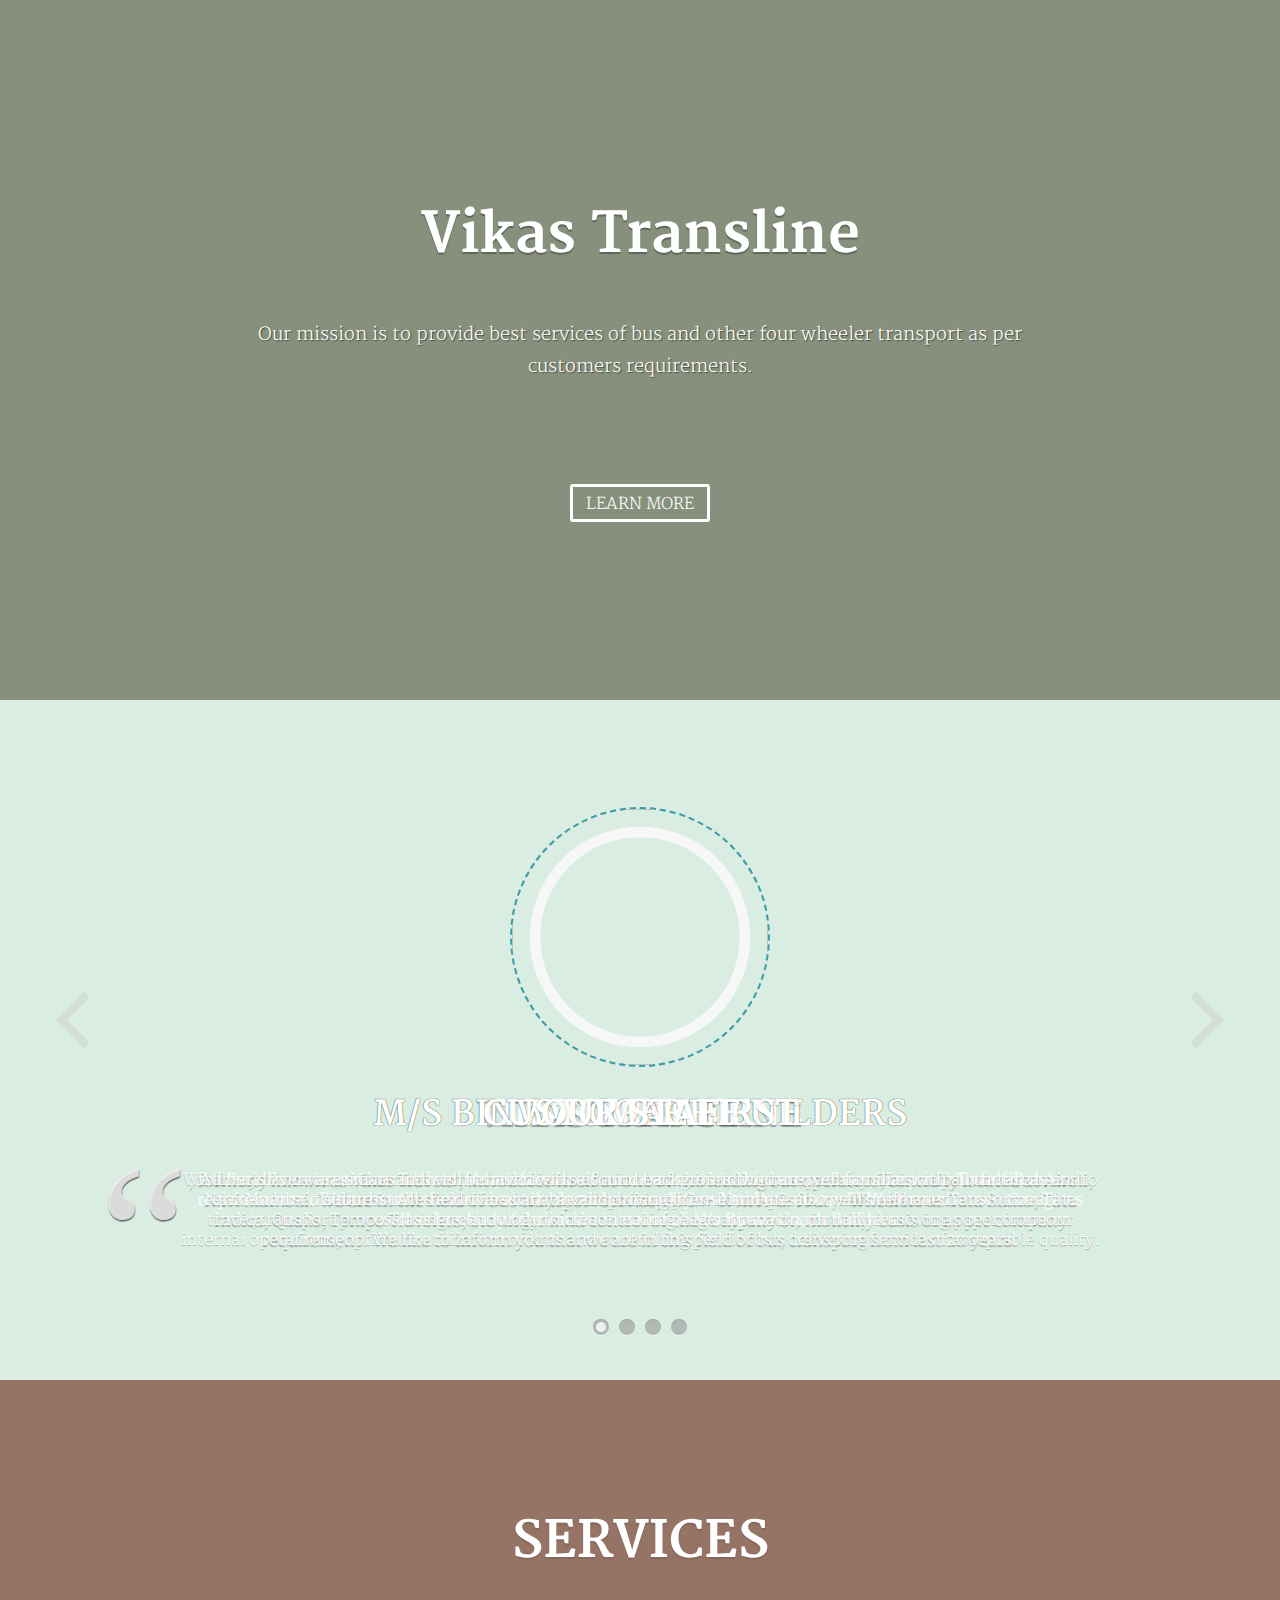
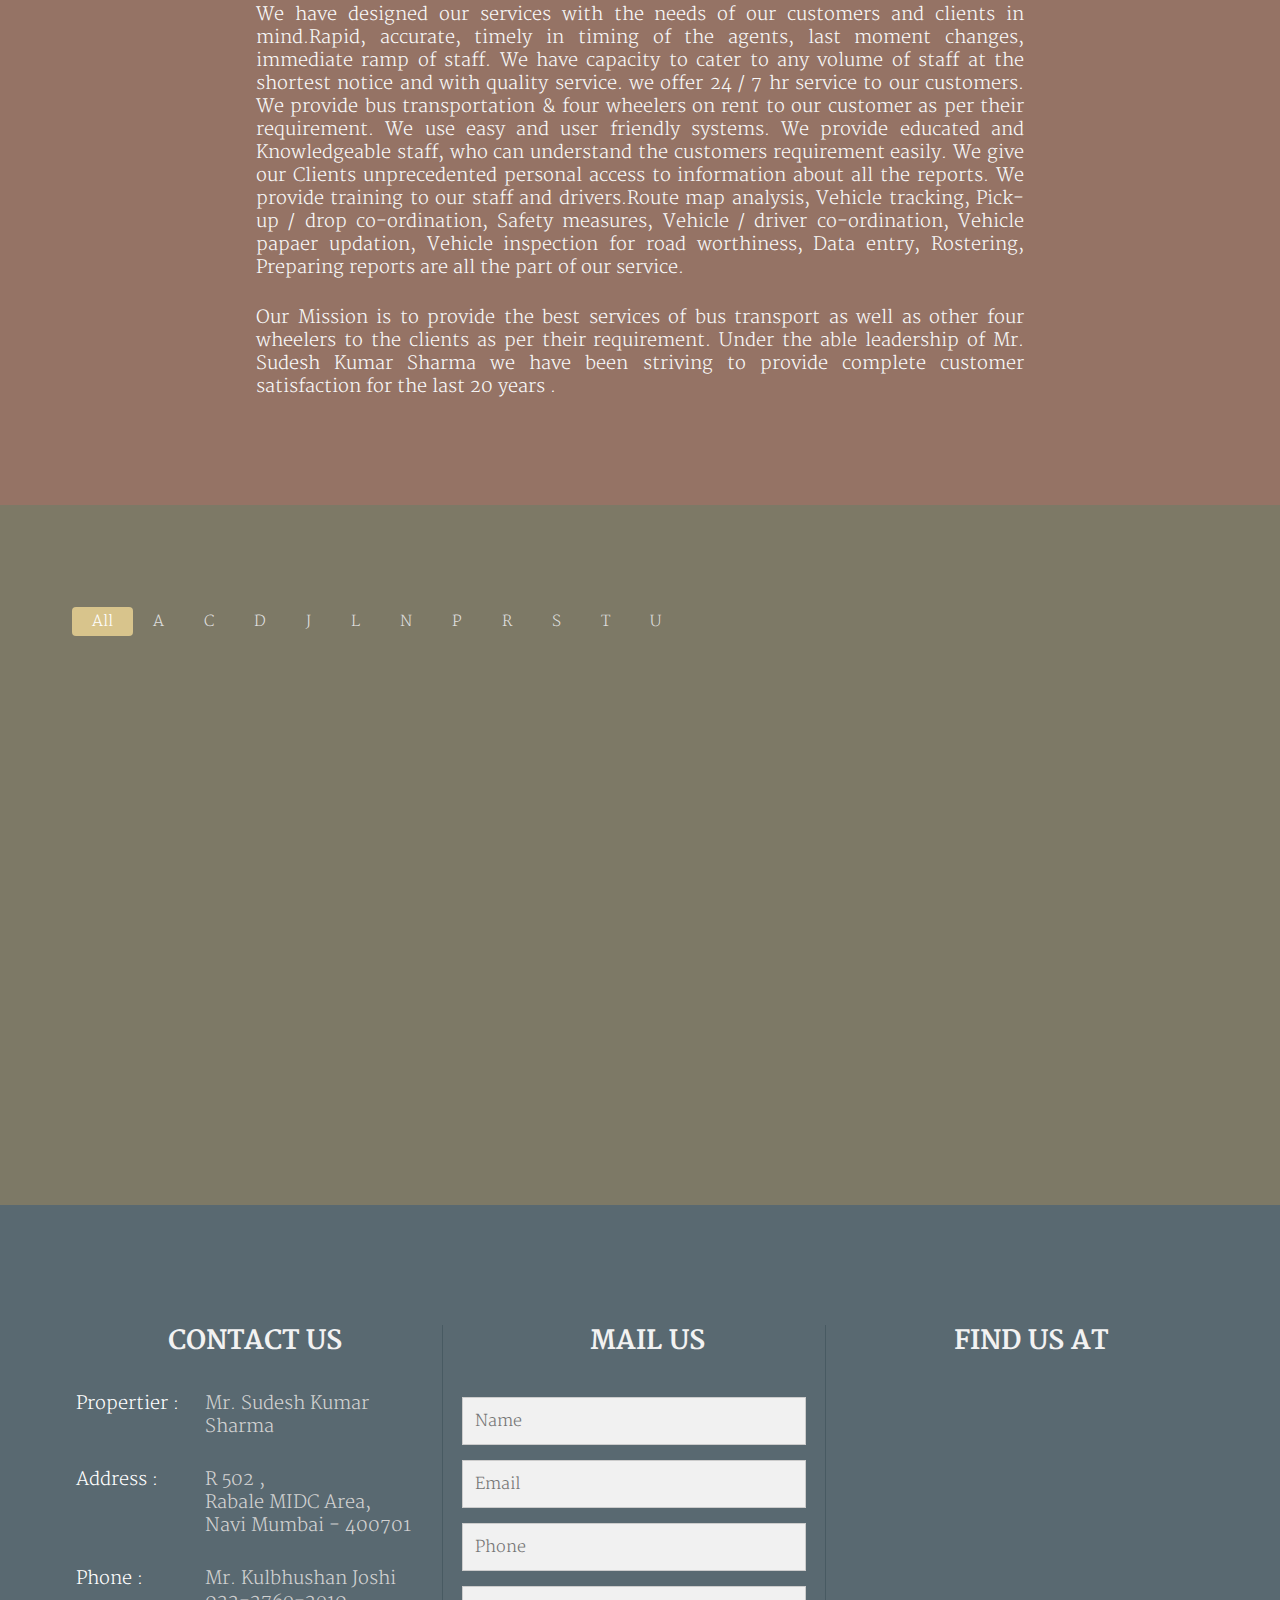
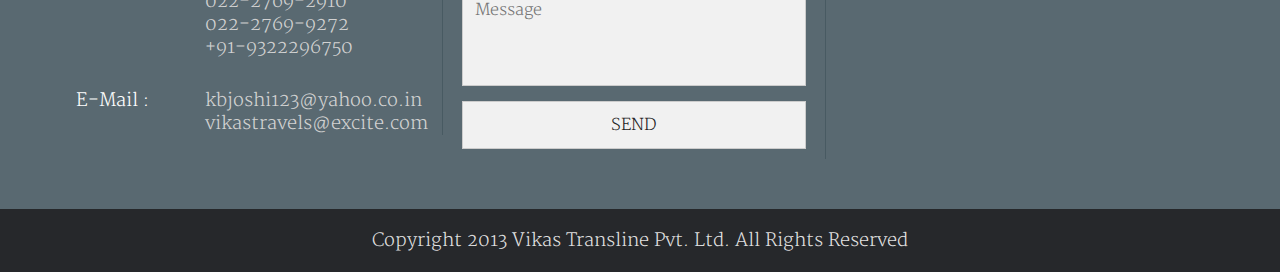
==== commit 6d64236f: "shaan changes" ====
--- a/index.html
+++ b/index.html
@@ -1,90 +1,93 @@
 <html lang="en">
 <head>
 	<meta http-equiv="Content-Type" content="text/html; charset=utf-8" />
-       <title>Vikas Transline</title>
-	<link rel="stylesheet" type="text/css" href="css/style.css"/>
-	<script type="text/javascript" src="js/jquery-1.10.2.min.js"></script>
-<link rel="shortcut icon" href="img/logo.gif">       
+		<title>Vikas Transline</title>
+		<link rel="stylesheet" type="text/css" href="css/style.css"/>
+		
+		<!-- LOADING CSS -->
+		<link rel="shortcut icon" href="img/logo.gif">       
 		<link rel="stylesheet" type="text/css" href="css/demo.css" />
-        <link rel="stylesheet" type="text/css" href="css/style_slider.css" />
-        <link rel="stylesheet" type="text/css" href="css/custom.css" />
+		<link rel="stylesheet" type="text/css" href="css/style_slider.css" />
+		<link rel="stylesheet" type="text/css" href="css/custom.css" />
+
+		<!-- LOADING JS -->
+		<script type="text/javascript" src="js/jquery-1.10.2.min.js"></script>
 		<script type="text/javascript" src="js/modernizr.custom.79639.js"></script>
 		<noscript>
-			<link rel="stylesheet" type="text/css" href="css/styleNoJS.css" />
+		<link rel="stylesheet" type="text/css" href="css/styleNoJS.css" />
 		</noscript>
-	<script type="text/javascript" src="js/jquery.easing.min.js"></script>	
-	<script type="text/javascript" src="js/jquery.mixitup.min.js"></script>
-       <script> 
-// <!----- JQUERY FOR SLIDING NAVIGATION --->   
-$(document).ready(function() {
-  $('a[href*=#]').each(function() {
-    if (location.pathname.replace(/^\//,'') == this.pathname.replace(/^\//,'')
-    && location.hostname == this.hostname
-    && this.hash.replace(/#/,'') ) {
-      var $targetId = $(this.hash), $targetAnchor = $('[name=' + this.hash.slice(1) +']');
-      var $target = $targetId.length ? $targetId : $targetAnchor.length ? $targetAnchor : false;
-       if ($target) {
-         var targetOffset = $target.offset().top;
-
- // JQUERY CLICK FUNCTION REMOVE AND ADD CLASS "ACTIVE" + SCROLL TO THE #DIV
-         $(this).click(function() {
-            $("#nav li a").removeClass("active");
-            $(this).addClass('active');
-           $('html, body').animate({scrollTop: targetOffset}, 1000);
-           return false;
-         });
-      }
-    }
-  });
-
-});
-
-
-</script>
-      	<script type="text/javascript">
-	$(function () {
-		
-		var filterList = {
-		
-			init: function () {
-			
-				// MixItUp plugin
-				// http://mixitup.io
-				$('#portfoliolist').mixitup({
-					targetSelector: '.portfolio',
-					filterSelector: '.filter',
-					effects: ['fade'],
-					easing: 'snap',
-					// call the hover effect
-					onMixEnd: filterList.hoverEffect()
-				});				
-			
-			},
-			
-			hoverEffect: function () {
-			
-				// Simple parallax effect
-				$('#portfoliolist .portfolio').hover(
-					function () {
-						$(this).find('.label').stop().animate({bottom: 0}, 200, 'easeOutQuad');
-						$(this).find('img').stop().animate({top: -30}, 500, 'easeOutQuad');				
+		<script type="text/javascript" src="js/jquery.easing.min.js"></script>	
+		<script type="text/javascript" src="js/jquery.mixitup.min.js"></script>
+	       	<script> 
+			// <!----- JQUERY FOR SLIDING NAVIGATION --->   
+			$(document).ready(function() {
+			  $('a[href*=#]').each(function() {
+			    if (location.pathname.replace(/^\//,'') == this.pathname.replace(/^\//,'')
+			    && location.hostname == this.hostname
+			    && this.hash.replace(/#/,'') ) {
+			      var $targetId = $(this.hash), $targetAnchor = $('[name=' + this.hash.slice(1) +']');
+			      var $target = $targetId.length ? $targetId : $targetAnchor.length ? $targetAnchor : false;
+			       if ($target) {
+			         var targetOffset = $target.offset().top;
+
+			 // JQUERY CLICK FUNCTION REMOVE AND ADD CLASS "ACTIVE" + SCROLL TO THE #DIV
+			         $(this).click(function() {
+			            $("#nav li a").removeClass("active");
+			            $(this).addClass('active');
+			           $('html, body').animate({scrollTop: targetOffset}, 1000);
+			           return false;
+			         });
+			      }
+			    }
+			  });
+			});
+		</script>
+	      	
+	      	<script type="text/javascript">
+			$(function () {	
+				var filterList = {
+					init: function () {
+						// MixItUp plugin
+						// http://mixitup.io
+						$('#portfoliolist').mixitup({
+							targetSelector: '.portfolio',
+							filterSelector: '.filter',
+							effects: ['fade'],
+							easing: 'snap',
+							// call the hover effect
+							onMixEnd: filterList.hoverEffect()
+						});				
 					},
-					function () {
-						$(this).find('.label').stop().animate({bottom: -50}, 200, 'easeInQuad');
-						$(this).find('img').stop().animate({top: 0}, 300, 'easeOutQuad');								
-					}		
-				);				
-			
-			}
-
-		};
-		
-		// Run the show!
-		filterList.init();
-		
-		
-	});	
-	</script>
+					hoverEffect: function () {
+						// Simple parallax effect
+						$('#portfoliolist .portfolio').hover(
+							function () {
+								$(this).find('.label').stop().animate({bottom: 0}, 200, 'easeOutQuad');
+								$(this).find('img').stop().animate({top: -30}, 500, 'easeOutQuad');				
+							},
+							function () {
+								$(this).find('.label').stop().animate({bottom: -50}, 200, 'easeInQuad');
+								$(this).find('img').stop().animate({top: 0}, 300, 'easeOutQuad');
+							}		
+						);				
+					}
+				};
+				// Run the show!
+				filterList.init();		
+			});	
+		</script>
+		<script type="text/javascript">
+		$('document').ready(function($) {
+		  $(window).scroll(function () { 
+		  	console.log('scrolltop');
+				    if ($(this).scrollTop() < 600) {
+				      $('#header').hide();
+				    } else {
+				      $('#header').fadeIn('fast');
+				    }
+				  });
+		});
+		</script>
 
 </head>
 
--- a/css/style.css
+++ b/css/style.css
@@ -104,7 +104,8 @@
 	position: relative;
 }
 
-
+.active{
+}
 
 .center { margin: 0 auto; }
 .content{ margin: 0 auto; width: 1160px; }
@@ -149,7 +150,7 @@
     min-height: 700px;
 }
 #slide5{
-	padding: 120px 0px 80px;
+	padding: 120px 0px 50px;
 	background: rgba(48, 67, 77, 0.8);
 }
 #slide2{
@@ -175,6 +176,7 @@
 	float: left;
 	box-shadow: 0px 0px 3px;
 	z-index: 2100;
+  display: none;
 }
 
 #nav { width: 85%; float:left;padding-top: 25px;}
@@ -282,7 +284,7 @@
      color: #fff;
      font-family: mainFamily;
      text-align: center;
-     text-shadow:0px 2px 1px rgba(0, 0, 0, 0.5);
+     text-shadow:1px 1px 1px rgba(0, 0, 0, 0.5);
 }
 
 .da-img{
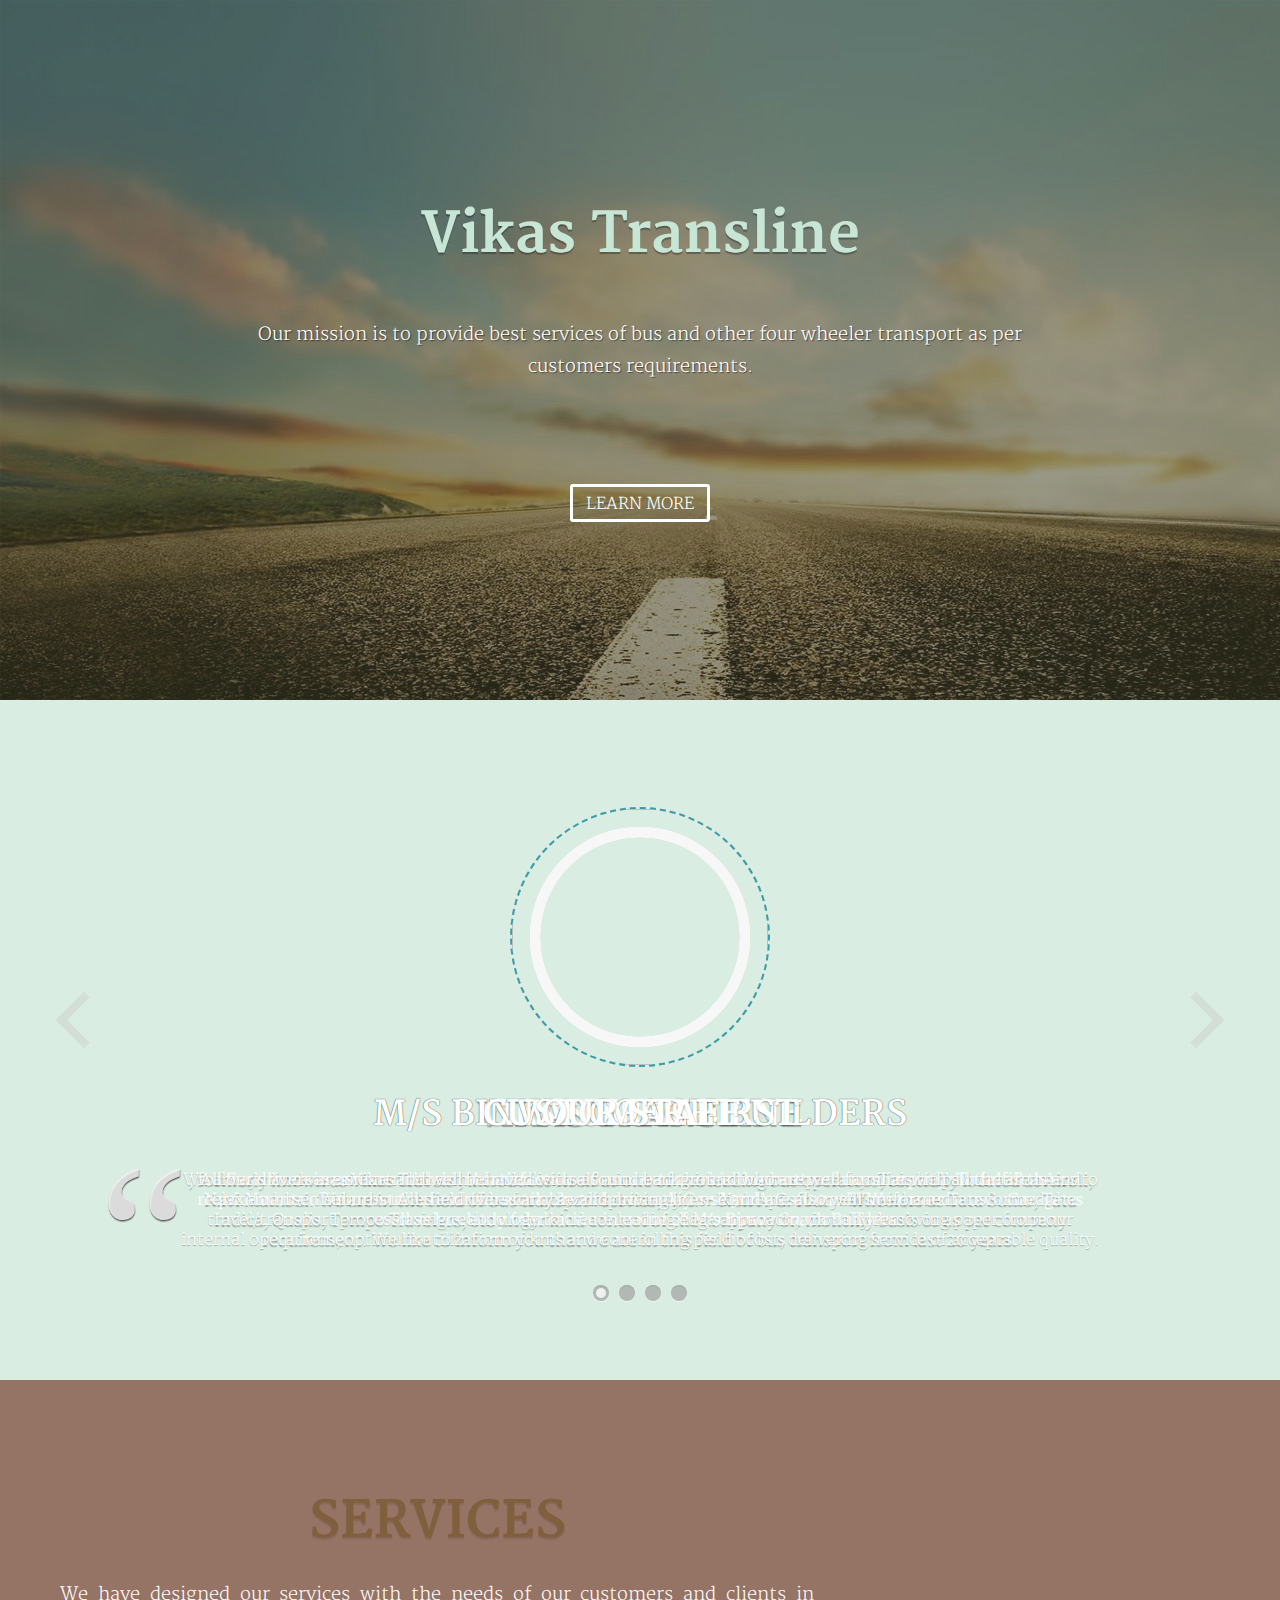
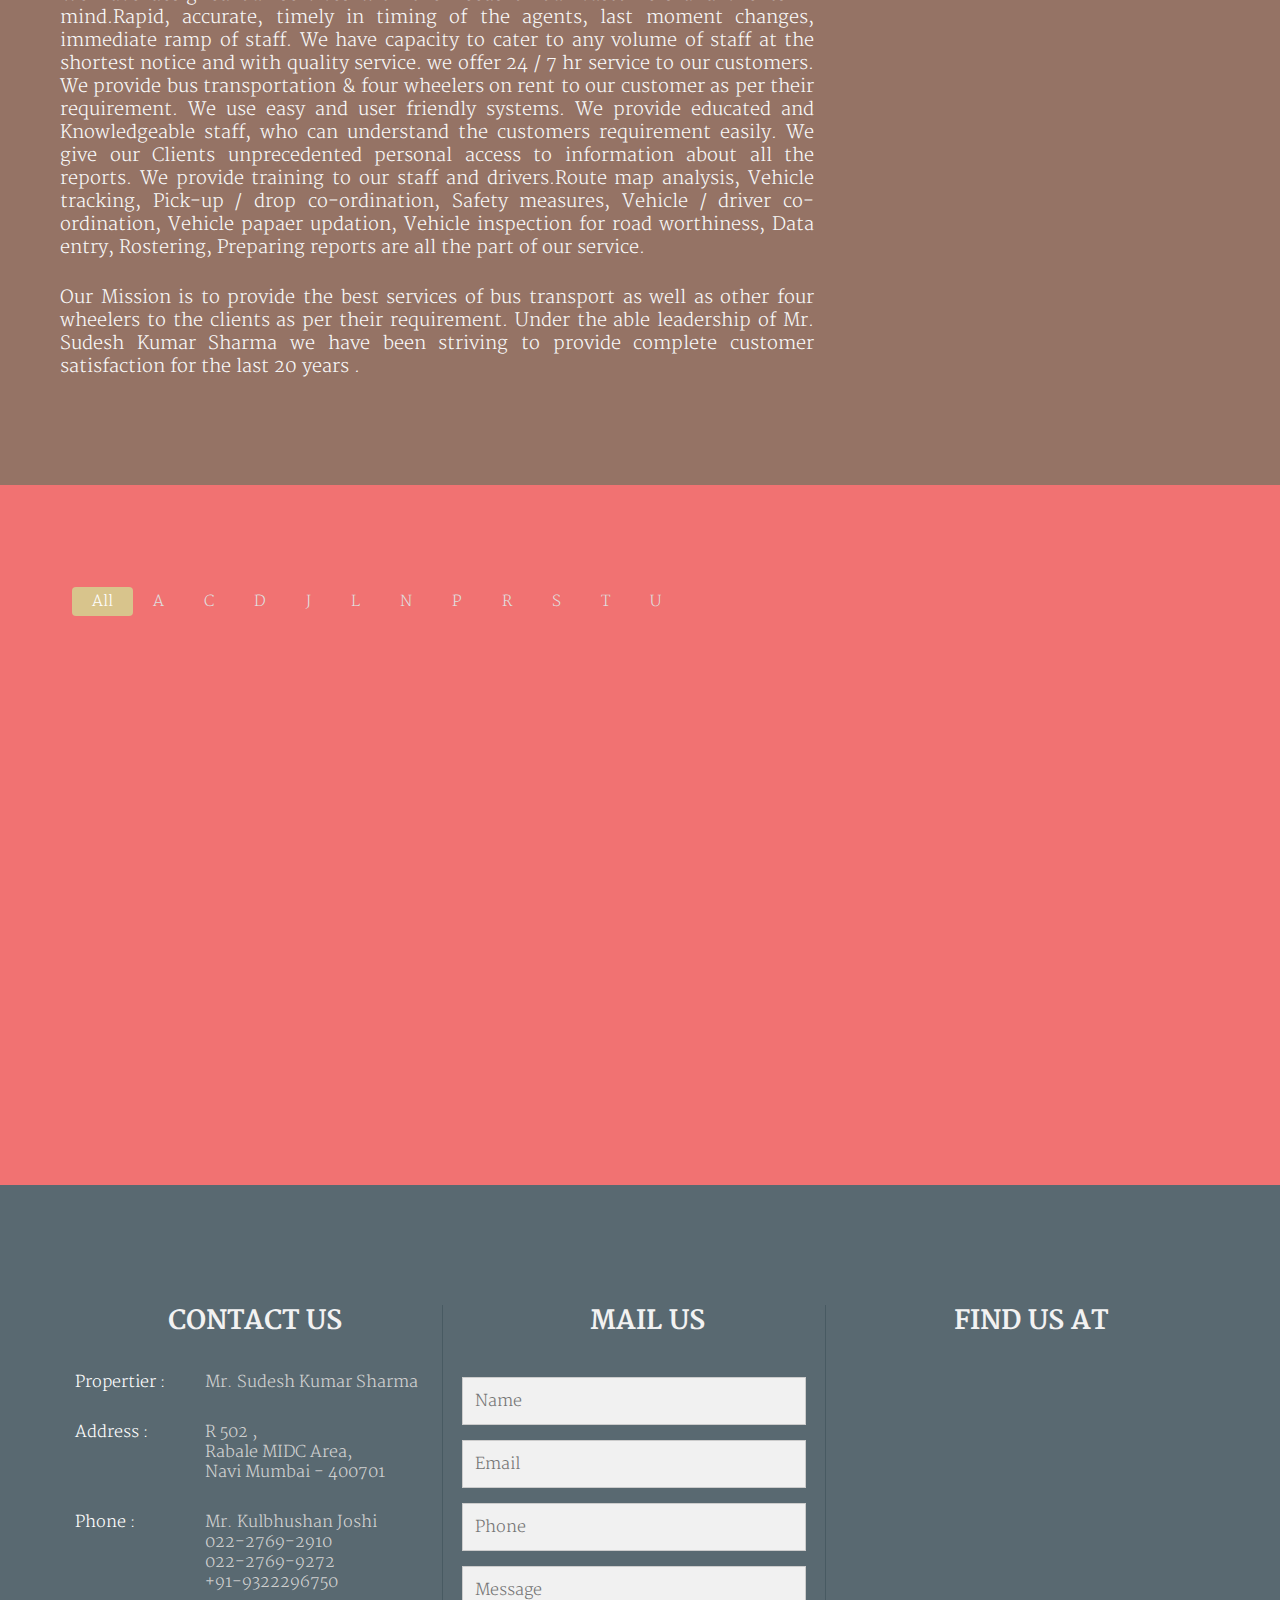
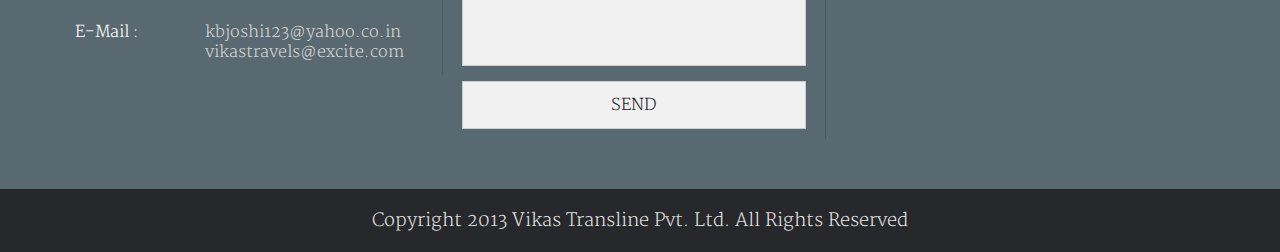
==== commit 58392459: "bg changes" ====
--- a/index.html
+++ b/index.html
@@ -80,10 +80,10 @@
 		$('document').ready(function($) {
 		  $(window).scroll(function () { 
 		  	console.log('scrolltop');
-				    if ($(this).scrollTop() < 600) {
+				    if ($(this).scrollTop() < 580) {
 				      $('#header').hide();
 				    } else {
-				      $('#header').fadeIn('fast');
+				      $('#header').slideDown('200');
 				    }
 				  });
 		});
@@ -501,7 +501,7 @@
 				</div>
 				<div class="col-three">
 		        			<h2><span id="map"></span> FIND US AT</h2>
-        			                                 <iframe height="335px" width="90%" frameborder="0" scrolling="no" marginheight="0" marginwidth="0" style="margin-left:5%;margin-top:10px" src="https://maps.google.com/maps?f=q&amp;source=s_q&amp;hl=en&amp;q=vikas+travel&amp;ie=UTF8&amp;t=m&amp;sll=19.159078,73.000208&amp;sspn=0.002873,0.005284&amp;st=106409184642993523993&amp;rq=1&amp;ev=zi&amp;split=1&amp;hq=vikas+travel&amp;hnear=&amp;ll=19.16483,73.000417&amp;spn=0.019458,0.027466&amp;z=15&amp;iwloc=A&amp;output=embed"></iframe>
+        			                                 <!-- <iframe height="335px" width="90%" frameborder="0" scrolling="no" marginheight="0" marginwidth="0" style="margin-left:5%;margin-top:10px" src="https://maps.google.com/maps?f=q&amp;source=s_q&amp;hl=en&amp;q=vikas+travel&amp;ie=UTF8&amp;t=m&amp;sll=19.159078,73.000208&amp;sspn=0.002873,0.005284&amp;st=106409184642993523993&amp;rq=1&amp;ev=zi&amp;split=1&amp;hq=vikas+travel&amp;hnear=&amp;ll=19.16483,73.000417&amp;spn=0.019458,0.027466&amp;z=15&amp;iwloc=A&amp;output=embed"></iframe> -->
 				</div>
 			</div>
 		</div> 
--- a/css/style.css
+++ b/css/style.css
@@ -66,24 +66,25 @@
 
 *{
 
-	font-family: mainFont !important;
-	-webkit-font-smoothing: subpixel-antialiased;
-	-moz-osx-font-smoothing: grayscale;
+  font-family: mainFont !important;
+  -webkit-font-smoothing: subpixel-antialiased;
+  -moz-osx-font-smoothing: grayscale;
      -moz-box-sizing:border-box;
       box-sizing:border-box;
 }
 body{
-	margin: 0;
-	padding: 0;
-	width: 100%;
+  margin: 0;
+  padding: 0;
+  width: 100%;
+    background: url('../img/bg13.jpg') no-repeat fixed;
 }
 
 h1 { 
-	font-weight:normal;
-	font-size: 55px;
-	text-align: center;
-	margin: 0;
-	padding: 0;
+  font-weight:normal;
+  font-size: 55px;
+  text-align: center;
+  margin: 0;
+  padding: 0;
 }
 
 h2 {
@@ -91,7 +92,7 @@
    font-size: 40px;
    text-align: center;
    margin: 0;
-	padding: 0;
+  padding: 0;
 }
 
 h3 {
@@ -99,9 +100,9 @@
    font-size: 16px;
    text-align: center;
    margin: 5px 0;
-	padding: 0;
-	z-index: 1;
-	position: relative;
+  padding: 0;
+  z-index: 1;
+  position: relative;
 }
 
 .active{
@@ -112,70 +113,69 @@
 .clear { clear: both; }
 
 .text{
-	float: left;
+    float: left;
+    width: 65%;
 }
 
 .image{
-	float: left;
+  float: left;
 }
 
 #slide1,#slide2,#slide3,#slide4,#slide5,#slide6{
-	width: 100%;
-	float: left;
-	padding: 120px 0px 50px;
+  width: 100%;
+  float: left;
+  padding: 120px 0px 50px;
      position: relative;
 }
 #slide1{
-	width:100%;
-	height:700px;
-	position:relative;
-	background: url('../img/bg13.jpg') no-repeat #DAEDE2;
-	background-position: center;
+  width:100%;
+  height:700px;
+  position:relative;
 }
 
 #slide1 #slide1-over{
-	position:absolute;
-	top:0; left:0; bottom:0; right:0;
-	background:rgba(68, 68, 40, 0.55);
-	padding: 200px 0px 50px;
+  position:absolute;
+  top:0; left:0; bottom:0; right:0;
+  background:rgba(68, 68, 40, 0.55);
+  padding: 200px 0px 50px;
 }
 #slide3{
-	padding: 130px 0px 80px;
-	background: rgba(114, 68, 50, 0.75);
+  padding: 110px 0px 80px;
+  background: rgba(114, 68, 50, 0.75);
 
 }
 #slide4{
-	padding: 90px 0px 80px;
-	background: rgba(38, 32, 0, 0.6);
+  padding: 90px 0px 80px;
+  background: #F17272;
     min-height: 700px;
 }
 #slide5{
-	padding: 120px 0px 50px;
-	background: rgba(48, 67, 77, 0.8);
+  padding: 120px 0px 50px;
+  background: rgba(48, 67, 77, 0.8);
 }
 #slide2{
-	background: #DAEDE2;
-	padding:0;
+  background: #DAEDE2;
+  padding:0;
 }
 #slide2 .content{width:100%;}
 #slide1-over .content{width:65%; margin:auto;}
 #slide6{
-	background: #DAEDE2;
+  background: #DAEDE2;
 
 }
 /*= HEADER & NAVIGATION
 --------------------------------------------------------*/
 
 #header { 
-	width: 100%; 
-	/*background-image: -moz-linear-gradient(center bottom , rgb(69, 72, 86) 0%, rgb(107, 110, 123) 100%);*/
-	background-color:#fdfdfd;
-	box-shadow: 0px 0px 2px 1px rgba(0, 0, 0, 0.1); 
-	height: 80px; 	
-	position: fixed;
-	float: left;
-	box-shadow: 0px 0px 3px;
-	z-index: 2100;
+  width: 100%; 
+  /*background-image: -moz-linear-gradient(center bottom , rgb(69, 72, 86) 0%, rgb(107, 110, 123) 100%);*/
+  background-color:#fdfdfd;
+  box-shadow: 0px 0px 2px 1px rgba(0, 0, 0, 0.1); 
+  height: 80px;   
+  position: fixed;
+  float: left;
+  box-shadow: 0px 0px 3px;
+  z-index: 2100;
   display: none;
 }
 
@@ -184,24 +184,24 @@
 #logo a{margin-left: 8px;}
 #nav ul{
 
-	list-style: none;
-	display: block;
-	list-style: none;
-	width: 100%;
-	height: 100%	
+  list-style: none;
+  display: block;
+  list-style: none;
+  width: 100%;
+  height: 100%  
 }
 
 #nav li{
-	float: left;
-	width: 20%;
-	text-align: center;
-	margin-top:6px;
+  float: left;
+  width: 20%;
+  text-align: center;
+  margin-top:6px;
 }
 
 #nav li a {color:#222; font-size: 16px; text-decoration: none; font-family:mainFont; text-align: center;-webkit-font-smoothing: subpixel-antialiased;}
 
 #nav ul li ul li a{
-font-size: 16px;	
+font-size: 16px;  
 margin-left: 0px;
 padding: 0px;
 color:#ccc;
@@ -219,17 +219,17 @@
 }
 
 #nav ul li:hover > ul{
-	display: block;
-	height: 70px;
-		background:#333745; 
+  display: block;
+  height: 70px;
+    background:#333745; 
 
 }
 
 
 #follow{
-	float: right;
-	margin-right: 50px;
-	margin-top: 22px;
+  float: right;
+  margin-right: 50px;
+  margin-top: 22px;
 }
 
 
@@ -245,19 +245,19 @@
 /*= SLIDE 1
 --------------------------------------------------------*/
 #slide1 #slide1-over .text ul{
-	background: url('../img/bg.png');
-	height: 200px;
+  background: url('../img/bg.png');
+  height: 200px;
 }
 
 #slide1 #slide1-over .text ul li{
 
-	display: inline-block;
-	width: 28%;
-	font-size: 22px;
-	padding: 50px 21px;
-	text-align: center;
-	color: #22657D;
-	vertical-align: middle;
+  display: inline-block;
+  width: 28%;
+  font-size: 22px;
+  padding: 50px 21px;
+  text-align: center;
+  color: #22657D;
+  vertical-align: middle;
 }
 #slide1 #slide1-over .content .text{
 width: 100%;
@@ -266,21 +266,18 @@
 }
 #slide1 #slide1-over h1{
      text-shadow:0px 2px 1px rgba(0, 0, 0, 0.3);
-	 margin-bottom:50px;  
-	 font-family:mainFont-bold !important;
-	 color:#fff;
-	 cursor:pointer;
-	 transition:all 0.3s ease-in-out;
-}
-#slide1 #slide1-over h1:hover{
-	color:#EDEDB8;
+   margin-bottom:50px;  
+   font-family:mainFont-bold !important;
+   color:#C8E6D5;
+   cursor:pointer;
+   transition:all 0.3s ease-in-out;
 }
 
 #slide1 #slide1-over .content .text p{
 
      margin-bottom: 27px;
      font-size: 18px;
-	 line-height:1.8em;
+   line-height:1.8em;
      color: #fff;
      font-family: mainFamily;
      text-align: center;
@@ -291,7 +288,7 @@
      width: 50px;
      height: 50px;
      display: block;
-	 z-index:10;
+   z-index:10;
      margin: 2em auto 1em;
      background: url(../img/buttonimg.png);
      -webkit-transition: all 0.4s ease-in-out;
@@ -316,14 +313,14 @@
      text-align: center;
      padding: 7px 12px 5px;
      font-size: 16px;
-	 border:3px solid #fff;
-	 border-radius:3px;
-	 margin-top:100px;
+   border:3px solid #fff;
+   border-radius:3px;
+   margin-top:100px;
 }
  .da-link:hover
 {
      color:#EDEDB8;
-	 border-color:#EDEDB8;
+   border-color:#EDEDB8;
 }
 
 /*= SLIDE 2
@@ -346,15 +343,15 @@
 }
 #slide2 .content .text h2{
 text-align: right;
-	color: #805F3D;	
-	font-size: 60px;
+  color: #805F3D; 
+  font-size: 60px;
 }
 #slide2 .content .text p{
-	margin-bottom: 27px;
-	font-size: 20px;
-	color: #4f4f4f;
-	font-family: mainFamily;
-	text-align: right;
+  margin-bottom: 27px;
+  font-size: 20px;
+  color: #4f4f4f;
+  font-family: mainFamily;
+  text-align: right;
 }
 
 .css-slideshow{
@@ -436,7 +433,7 @@
 
 /*= SLIDE 3 
 --------------------------------------------------------*/
-/*#slide3 .content .image{
+#slide3 .content .image{
 width: 30%;
 float: left;
 height: 430px;
@@ -445,30 +442,31 @@
 box-sizing: border-box;
 -moz-box-sizing: border-box;
 
-}*/
+}
 
 #slide3 .content{
-width: 60%;
+width: 1160px;
 text-align:center;
 margin:auto;
 }
-#slide3 .content .text h2{	
-	text-shadow: 0px 2px 1px rgba(0, 0, 0, 0.1);
-	color: #fff;	
-	font-size: 50px;
-	font-family:"mainFont-bold", sans-serif !important;
-	font-weight:bold;
-	margin-bottom:30px;
+#slide3 .content .text h2{  
+  text-shadow: 0px 2px 1px rgba(0, 0, 0, 0.1);
+  color: #fff;  
+  font-size: 50px;
+  font-family:"mainFont-bold", sans-serif !important;
+  font-weight:bold;
+  margin-bottom:30px;
+  color: #805F3D;
 }
 #slide3 .content .text p{
-	margin-bottom: 27px;
-	font-size: 18px;
-	color: #f9f9f9;	
-	font-family: mainFamily;
-	text-align:justify;
+  margin-bottom: 27px;
+  font-size: 18px;
+  color: #f9f9f9; 
+  font-family: mainFamily;
+  text-align:justify;
 }
 #slide3 .down-link{
-  top:80%;
+  top:70%;
 }
 /*= SLIDE 4
 --------------------------------------------------------*/
@@ -493,7 +491,7 @@
      #filters li span.active {
           background: #d8c48c;
           color:#fff;
-		  border-radius:4px;
+      border-radius:4px;
      }
  
 
@@ -502,13 +500,13 @@
      -webkit-box-sizing: border-box;
      -moz-box-sizing: border-box;
      -o-box-sizing: border-box;
-     width:23%;
+     width:15%;
      margin:1%;
      display:none;
      float:left;
      overflow:hidden;
      box-shadow: 0px 1px 2px #262000;
-	 border-radius:3px;
+   border-radius:3px;
 }
 
      .portfolio-wrapper {
@@ -539,9 +537,9 @@
                position: absolute;
                top:0;
                left:0;
-			   padding:10px;
-			   box-sizing:border-box;
-			   -moz-box-sizing:border-box;
+         padding:10px;
+         box-sizing:border-box;
+         -moz-box-sizing:border-box;
           }
      
           .portfolio .label-text {
@@ -549,7 +547,7 @@
                position: relative;
                z-index:500;
                padding:5px 8px;
-			   font-size:14px;
+         font-size:12px;
           }
                
                .portfolio .text-category {
@@ -557,12 +555,12 @@
                     font-size:12px;
                }
 #slide4 .down-link{
-  top:50%;
+  top:70%;
 }
 /*= SLIDE 5 
 --------------------------------------------------------*/
 #slide5 .content .personal-details{
-	float: left;
+  float: left;
      width: 100%;
 }
 #slide5 .text{
@@ -578,11 +576,11 @@
 }
 
 #slide5 .col-three:first-child{
-	padding-right:20px;
+  padding-right:20px;
 }
 
 #slide5 .col-three:last-child{
-	border-right:0;
+  border-right:0;
 }
 
 #slide5 h2{
@@ -594,14 +592,14 @@
 }
 
 #slide5 .content .personal-details .row{
-	width: 90%;
-	clear: both;
-	margin: 10px auto;
-	margin-top:15px;
+  width: 90%;
+  clear: both;
+  margin: 10px auto;
+  margin-top:15px;
 }
 #slide5 .content .personal-details .row input{
-	width:100%;
-	vertical-align: middle;
+  width:100%;
+  vertical-align: middle;
              margin:0 auto;  
 }
 .row input, .row textarea{
@@ -615,26 +613,26 @@
 }
  
  .row input:focus{
- 	background: #FFF;
+  background: #FFF;
  }
  .row textarea:focus{
      background: #FFF;
  }
 
 .in-label{
-	float: left;
-	height: auto;
-	width: auto;
-	margin-top:8px;
-	font-size: 18px;
-	color:#fff;
+  float: left;
+  height: auto;
+  width: auto;
+  margin-top:8px;
+  font-size: 18px;
+  color:#fff;
 }   
 .req{
 margin-top: 4px;
 }
 
 .req sup{
-	color: red;
+  color: red;
 }
 
 textarea{
@@ -671,15 +669,15 @@
 }
 #slide5 .table .row .col{
 float: left;
-font-size:18px;
+font-size:16px;
 }
 .col-40{
      width: 40%;
-	 color:#fff;
+   color:#fff;
 }
 .col-60{
      width:60%;
-	 color:#d2d2d2;
+   color:#d2d2d2;
 }
 .col-50{
      width:50%;
--- a/css/demo.css
+++ b/css/demo.css
@@ -32,7 +32,6 @@
 
 body {
     font-family: 'mainFont', sans-serif;
-    background: #fff;
     font-weight: 300;
     font-size: 15px;
     color: #333;
@@ -93,71 +92,4 @@
 	display: block;
 	font-size: 20px;
 	font-weight: 300;
-}
-
-
-/* Header Style */
-.codrops-top {
-	line-height: 24px;
-	font-size: 11px;
-	background: #fff;
-	background: rgba(255, 255, 255, 0.8);
-	text-transform: uppercase;
-	z-index: 9999;
-	position: relative;
-	font-family: "mainFont-bold",Cambria, Georgia, serif;
-	box-shadow: 1px 0px 2px rgba(0,0,0,0.2);
-}
-
-.codrops-top a {
-	padding: 0px 10px;
-	letter-spacing: 1px;
-	color: #333;
-	display: inline-block;
-}
-
-.codrops-top a:hover {
-	background: rgba(255,255,255,0.6);
-}
-
-.codrops-top span.right {
-	float: right;
-}
-
-.codrops-top span.right a {
-	float: left;
-	display: block;
-}
-
-/* Demo Buttons Style */
-.codrops-demos {
-	float: right;
-	padding-top: 10px;
-}
-
-.demo-1 .codrops-demos {
-	position: absolute;
-	z-index: 2000;
-	top: 30px;
-	left: 30px;
-}
-
-.codrops-demos a {
-    display: inline-block;
-    margin: 10px;
-    color: #333;
-    font-weight: 700;
-    line-height: 30px;
-    border-bottom: 4px solid transparent;
-}
-
-.codrops-demos a:hover {
-	color: #883d59;
-	border-color: #883d59;
-}
-
-.codrops-demos a.current-demo,
-.codrops-demos a.current-demo:hover {
-	color: #aaa;
-	border-color: #aaa;
 }--- a/css/custom.css
+++ b/css/custom.css
@@ -117,7 +117,7 @@
 .nav-dots {
 	text-align: center;
 	position: absolute;
-	bottom: 5%;
+	bottom: 10%;
 	height: 30px;
 	width: 100%;
 	left: 0;
@@ -297,7 +297,7 @@
 /* First Slide */
 #slide2 .content .bg-1 .sl-slide-inner,
 #slide2 .content .bg-1 .sl-content-slice {
-	background: rgba(48, 67, 61, 0.8);
+	background: #00855C;
 }
 #slide2 .content .bg-1 h2,
 #slide2 .content .bg-1 blockquote{
@@ -308,7 +308,7 @@
 /* Second Slide */
 #slide2 .content .bg-2 .sl-slide-inner,
 #slide2 .content .bg-2 .sl-content-slice {
-	background: rgba(140, 142, 114, 0.8);
+	background: #000;
 }
 
 #slide2 .content .bg-2 [data-icon]:after,
@@ -323,7 +323,7 @@
 /* Third Slide */
 #slide2 .content .bg-3 .sl-slide-inner,
 #slide2 .content .bg-3 .sl-content-slice {
-	background: rgba(104, 97, 82, 0.8);
+	background: #DB84AD;
 }
 
 #slide2 .content .bg-3 .deco {
@@ -350,7 +350,7 @@
 /* Forth Slide */
 #slide2 .content .bg-4 .sl-slide-inner,
 #slide2 .content .bg-4 .sl-content-slice {
-	background: rgba(42, 51, 35, 0.8);
+	background: #5BC2CE;
 }
 
 #slide2 .content .bg-4 .deco {
@@ -371,48 +371,6 @@
 #slide2 .content .bg-4 blockquote:before {
 	color: #379eaa;
 }
-
-/* Fifth Slide */
-#slide2 .content .bg-5 .sl-slide-inner,
-#slide2 .content .bg-5 .sl-content-slice {
-	background: #ffeb41;
-}
-
-#slide2 .content .bg-5 .deco {
-	border-color: #ECD82C;
-}
-
-#slide2 .content .bg-5 .deco:after {
-	color: #000;
-	text-shadow: 0 0 1px #000;
-}
-
-#slide2 .content .bg-5 h2,
-#slide2 .content .bg-5 blockquote{
-	color: #000;
-	text-shadow: 1px 1px 1px rgba(0,0,0,0.1);
-}
-
-#slide2 .content .bg-5 blockquote:before {
-	color: #ecd82c;
-}
-
-.demo-2 .bg-img-1 {
-	background-image: url(../images/1.jpg);
-}
-.demo-2 .bg-img-2 {
-	background-image: url(../images/2.jpg);
-}
-.demo-2 .bg-img-3 {
-	background-image: url(../images/3.jpg);
-}
-.demo-2 .bg-img-4 {
-	background-image: url(../images/4.jpg);
-}
-.demo-2 .bg-img-5 {
-	background-image: url(../images/5.jpg);
-}
-
 /* Animations for content elements */
 
 .sl-trans-elems .deco{
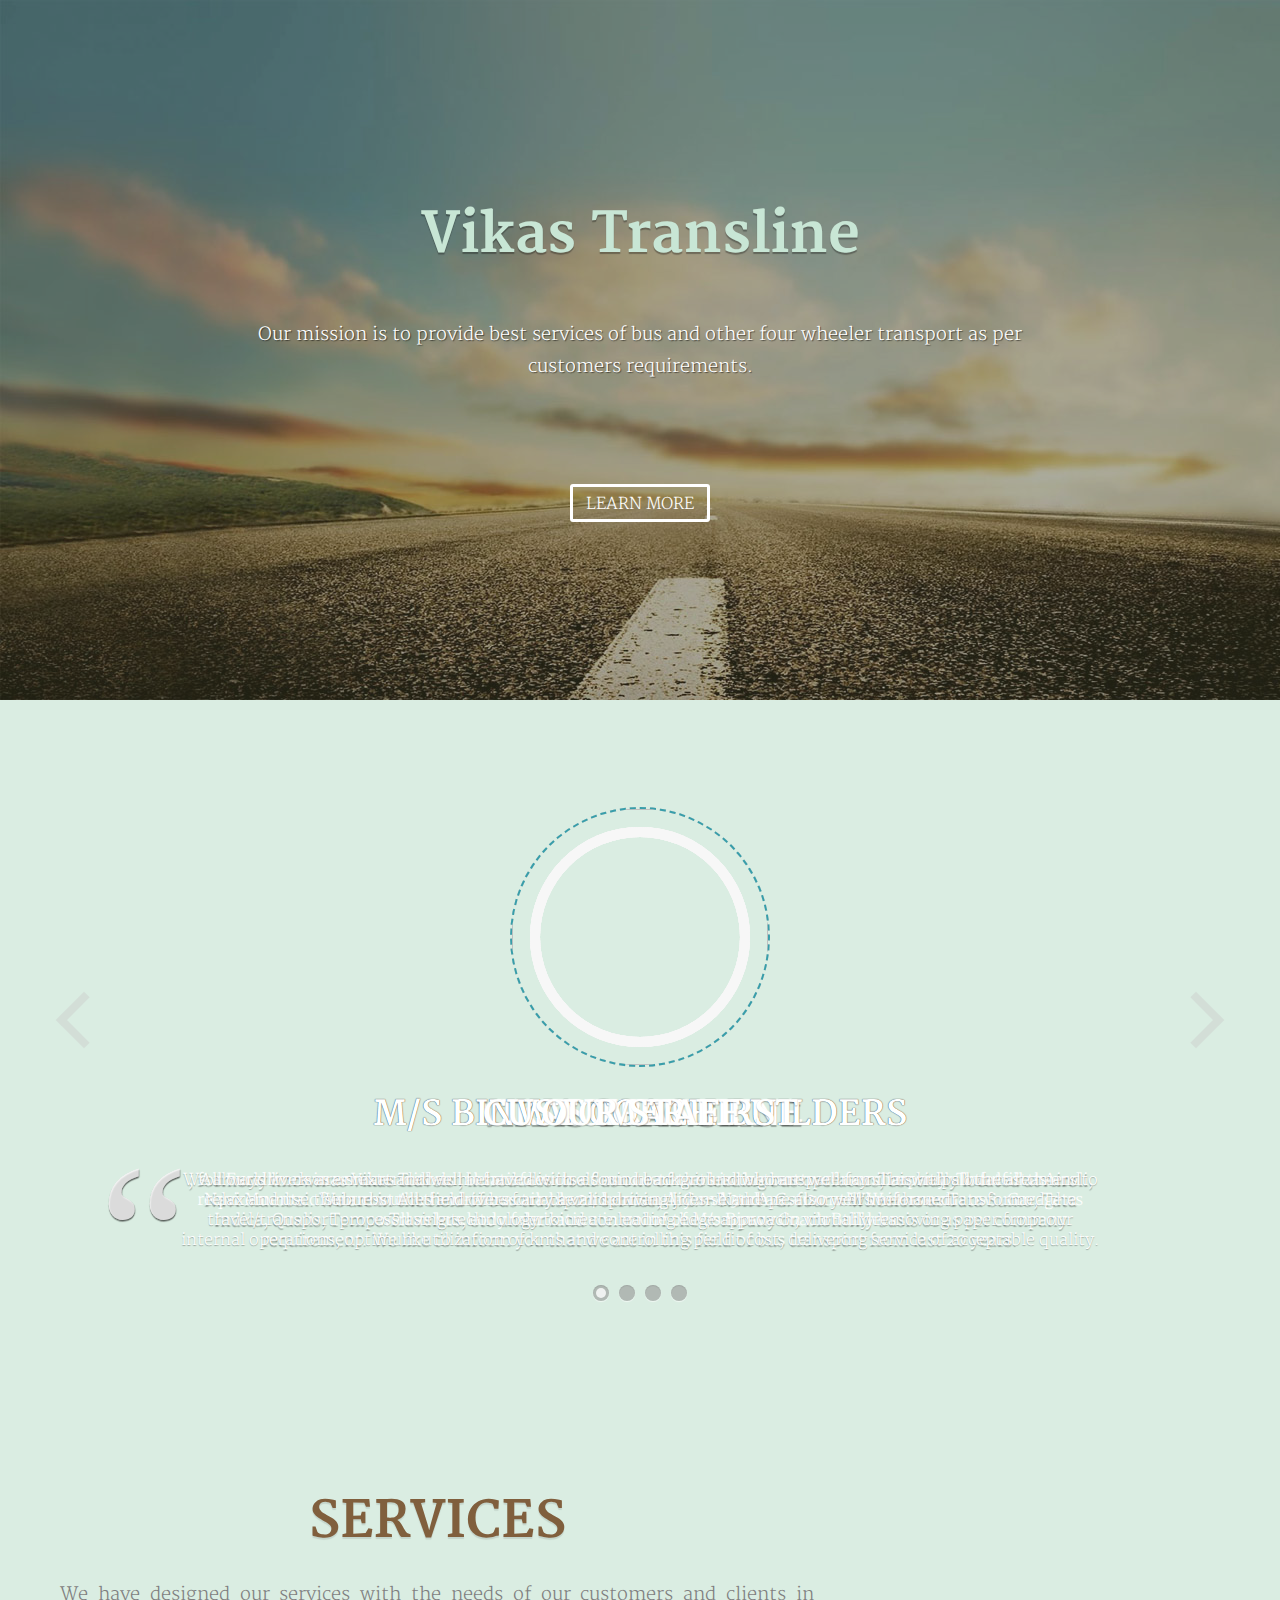
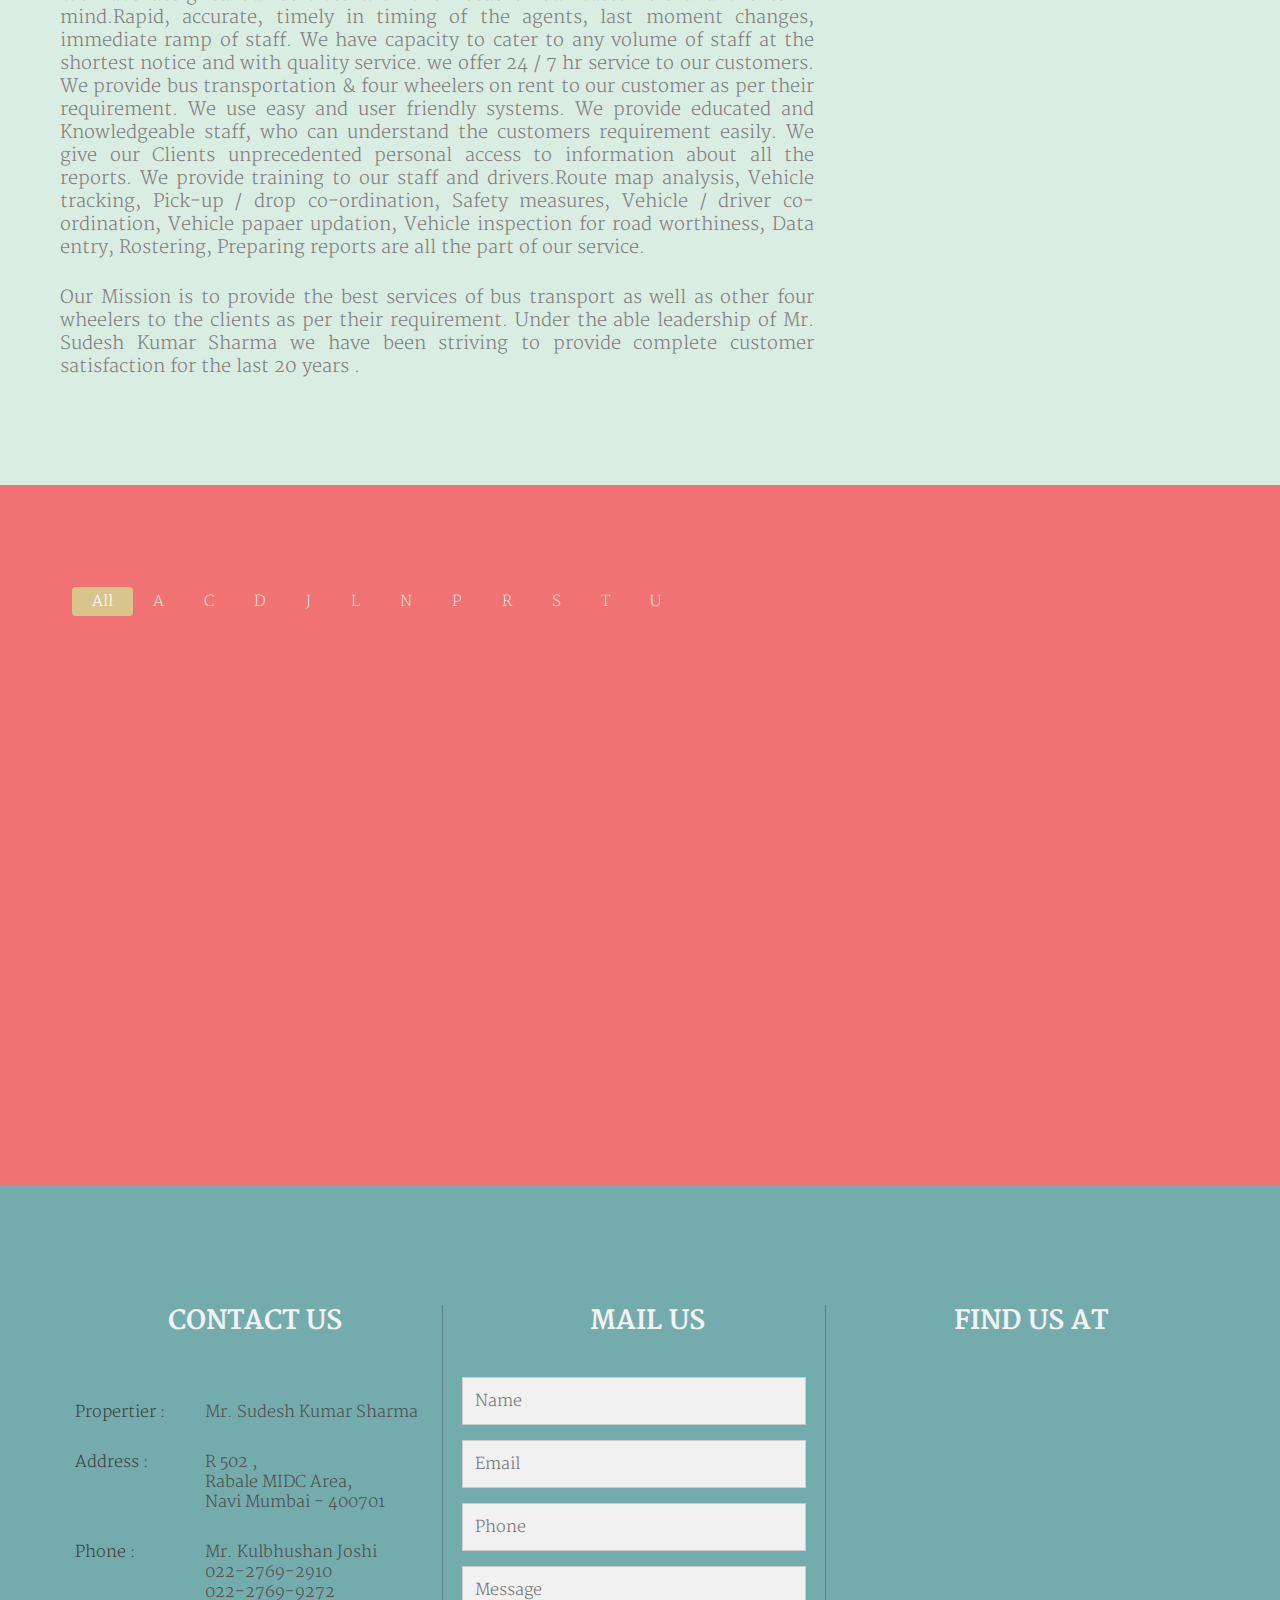
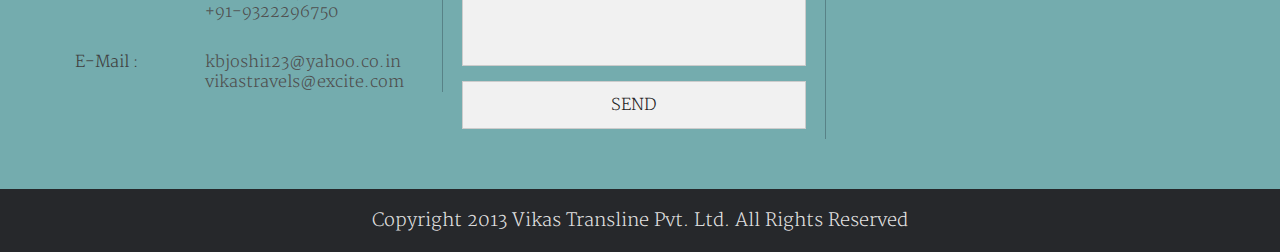
==== commit 04f4f667: "design proto" ====
--- a/index.html
+++ b/index.html
@@ -451,7 +451,7 @@
 				<div class="col-three">
 		        			<h2><span id="contact"></span> CONTACT US</h2>
 			                          <div class="table">
-			                              <div class="row">
+			                              <div class="row gap">
 			                                   <div class="col-40 col"><span id="profile"></span> Propertier : </div>
 			                                   <div class="col-60 col">Mr. Sudesh Kumar Sharma</div>
 			                              </div>
--- a/css/style.css
+++ b/css/style.css
@@ -136,12 +136,12 @@
 #slide1 #slide1-over{
   position:absolute;
   top:0; left:0; bottom:0; right:0;
-  background:rgba(68, 68, 40, 0.55);
+  background:rgba(68, 68, 40, 0.45);
   padding: 200px 0px 50px;
 }
 #slide3{
   padding: 110px 0px 80px;
-  background: rgba(114, 68, 50, 0.75);
+  background: #DAEDE2 ;
 
 }
 #slide4{
@@ -151,7 +151,7 @@
 }
 #slide5{
   padding: 120px 0px 50px;
-  background: rgba(48, 67, 77, 0.8);
+  background: #74ACAE;
 }
 #slide2{
   background: #DAEDE2;
@@ -296,14 +296,54 @@
      -o-transition: all 0.4s ease-in-out;
      -ms-transition: all 0.4s ease-in-out;
      transition: all 0.4s ease-in-out;
+        animation-duration: .3s;
+    animation-timing-function: ease-in-out;
+    animation-fill-mode: forwards;
+    animation-iteration-count: infinite;
 }
 .da-img:hover{
      width: 50px;
      height: 50px;
      display: block;
      background: url(../img/buttonimgh.png);
-}
- .da-link {
+/*         animation-name: jittery;
+*/
+}
+ 
+ 
+/*@keyframes jittery {
+    10% {
+        transform: translate(-1px, -1px) scale(1.01, 1.01);
+    }
+    20% {
+        transform: translate(1px,1px) scale(.99, .99);
+    }
+    30% {
+        transform: translate(-1px, -1px) scale(1.01, 1.01);
+    }
+    40% {
+        transform: translate(1px, 1px) scale(1, 1);
+    }
+    50% {
+        transform: translate(-1px, -1px) scale(.98, .98);
+    }
+    60% {
+        transform: translate(1px, 1px) scale(1.02, 1.02);
+    }
+    70% {
+        transform: translate(-1px, -1px) scale(1, 1);
+    }
+    80% {
+        transform: translate(1px, 1px) scale(.99, .99);
+    }
+    90% {
+        transform: translate(-1px, -1px) scale(1.01, 1.01);
+    }
+    100% {
+        transform: translate(1px, 1px) scale(.99, .99);
+    }
+}
+*/ .da-link {
      /*background-color: #1BBC9B;*/
      display: block;
      color: #FFF;
@@ -461,7 +501,7 @@
 #slide3 .content .text p{
   margin-bottom: 27px;
   font-size: 18px;
-  color: #f9f9f9; 
+  color: #7f7f7f; 
   font-family: mainFamily;
   text-align:justify;
 }
@@ -673,11 +713,11 @@
 }
 .col-40{
      width: 40%;
-   color:#fff;
+   color:#3f3f3f;
 }
 .col-60{
      width:60%;
-   color:#d2d2d2;
+   color:#4f4f4f;
 }
 .col-50{
      width:50%;
